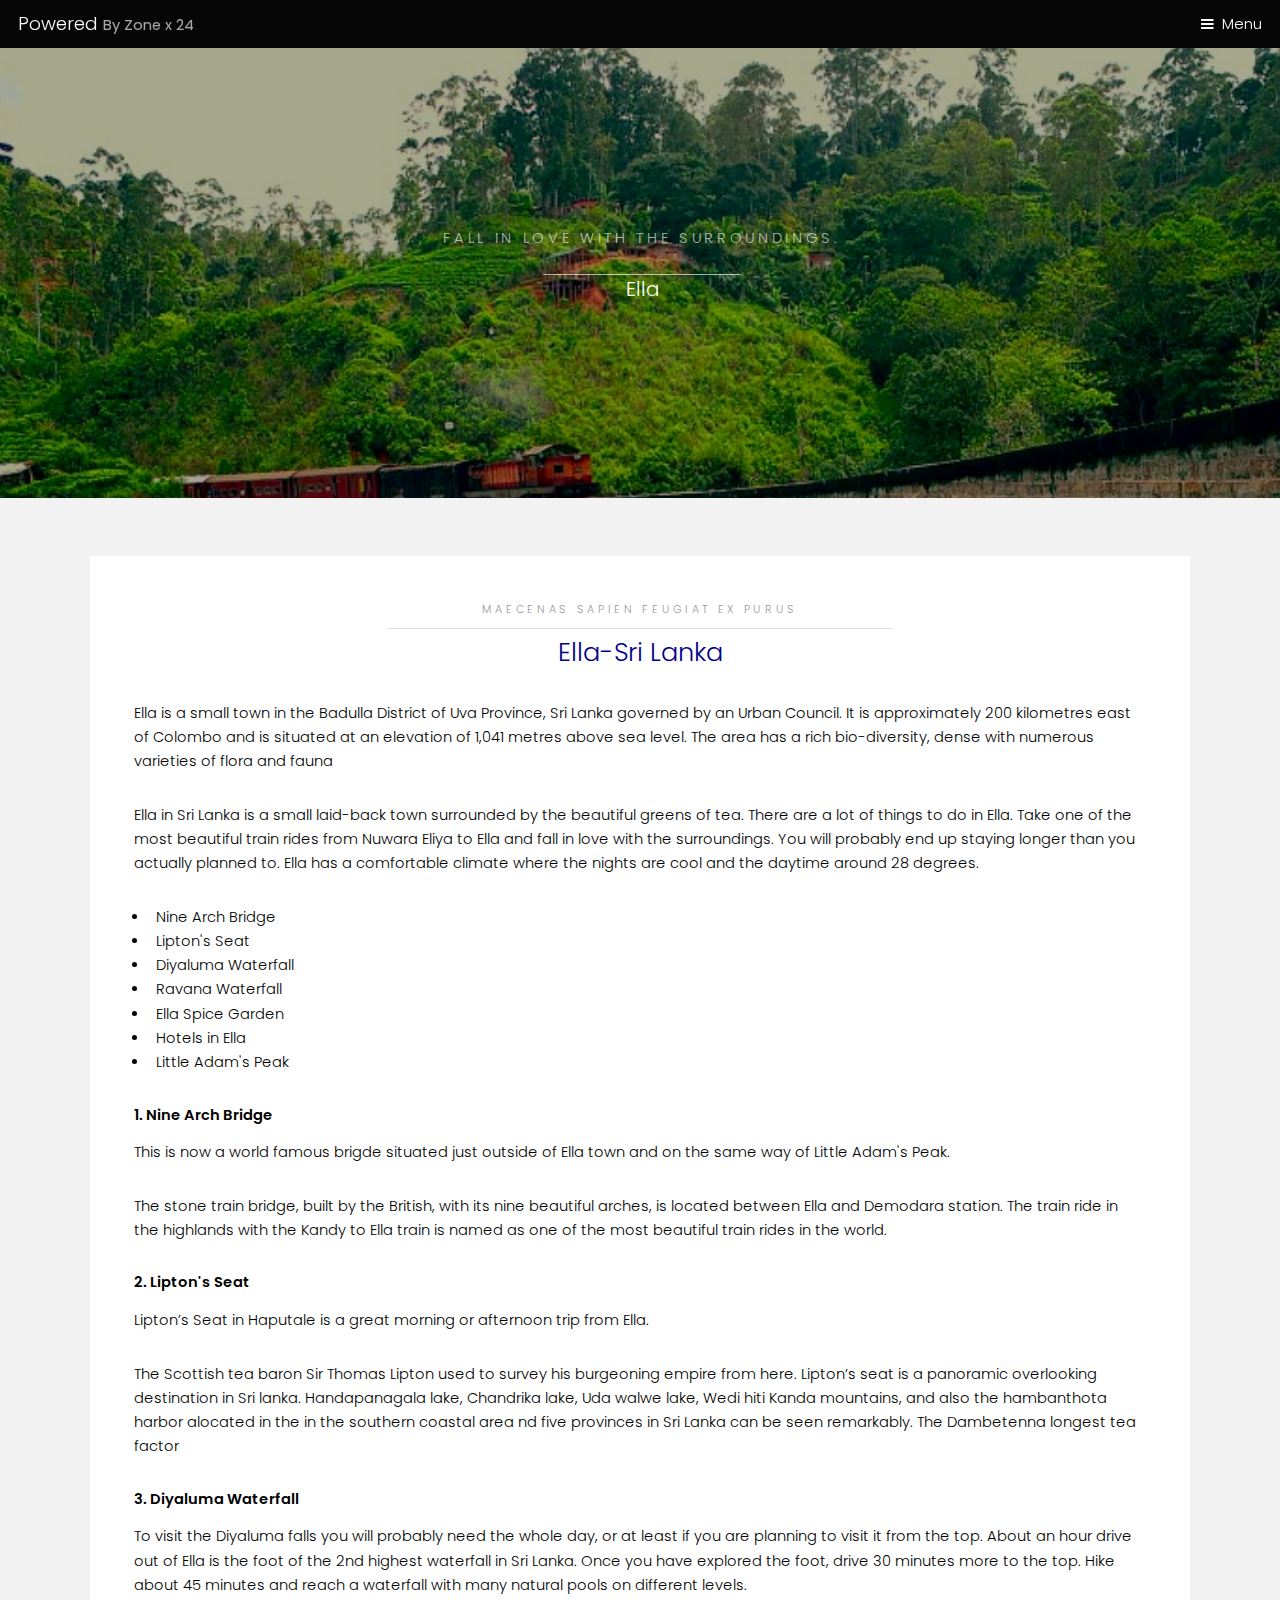
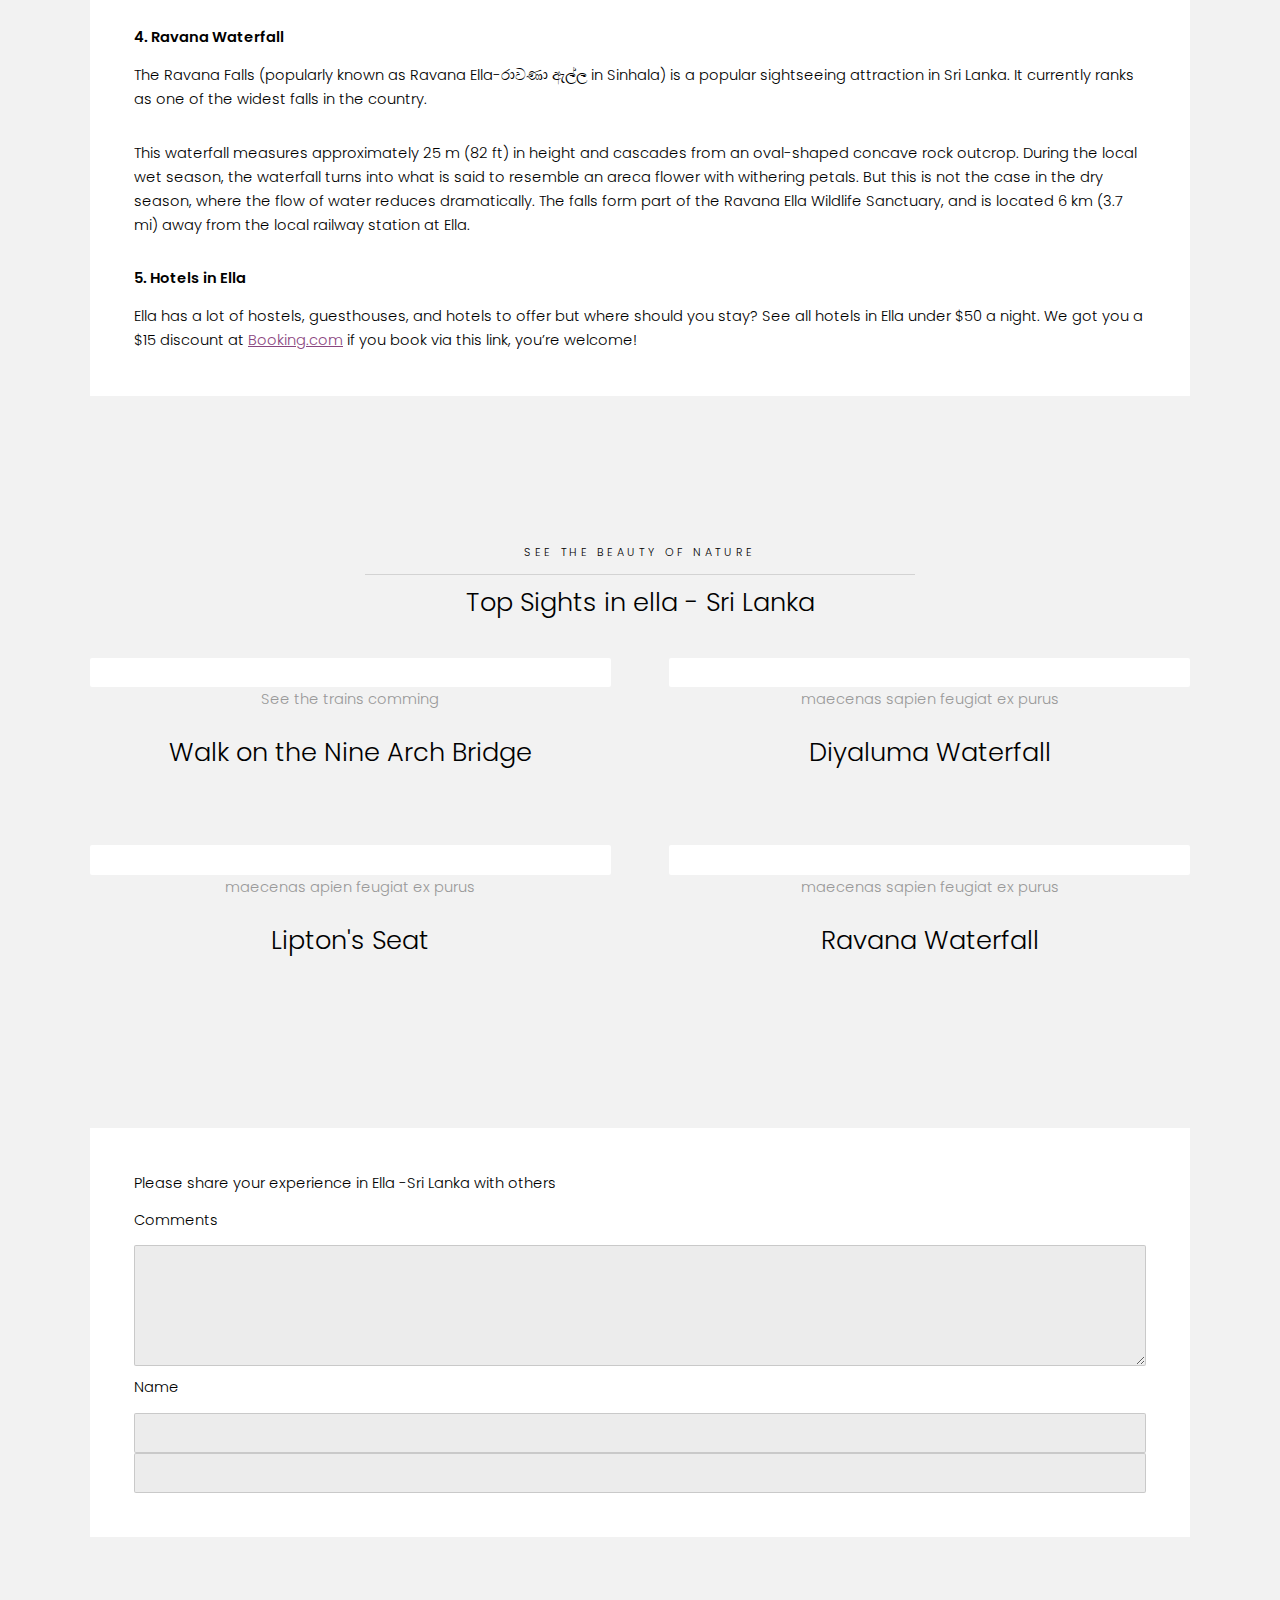
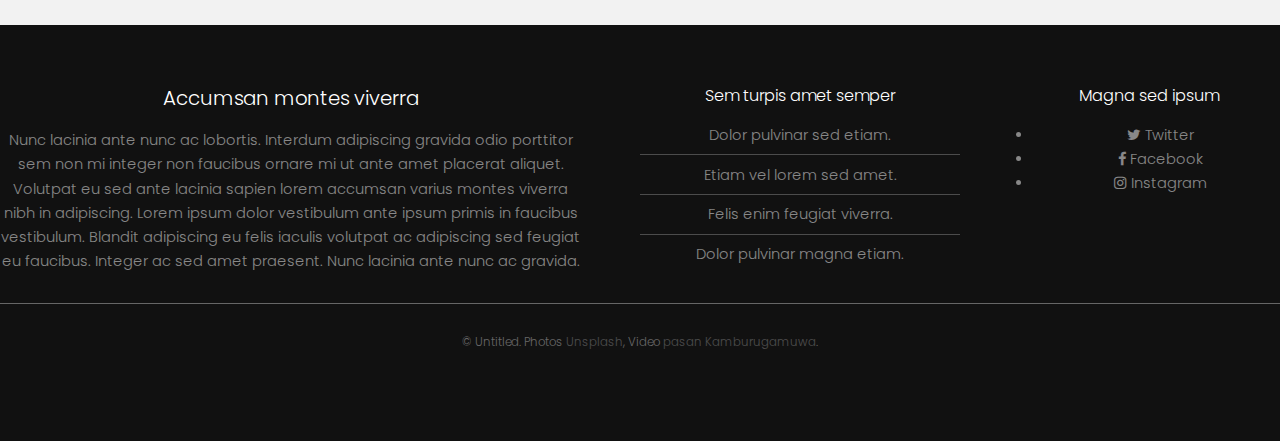
==== ellaSriLanka.html @ c3c1ffb5 "changes done" ====
<!DOCTYPE HTML>

<html>
	<head>
		<title>Travel Sri Lanka</title>
		<meta charset="utf-8" />
		<meta name="viewport" content="width=device-width, initial-scale=1" />
		<link rel="stylesheet" href="assets/css/main.css" />
	</head>
	<body class="subpage">

		<!-- Header -->
			<header id="header">
				<div class="logo"><a href="index.html">Powered <span>By Zone x 24</span></a></div>
				<a href="#menu">Menu</a>
			</header>

		<!-- Nav -->
			<nav id="menu">
				<ul class="links">
					<li><a href="index.html">Home</a></li>
					<li><a href="ellaSriLanka.html">Generic</a></li>
					<li><a href="elements.html">Elements</a></li>
					<li><a href="index.html">Home</a></li>
					<li><a href="ellaSriLanka.html">Generic</a></li>
					<li><a href="elements.html">Elements</a></li>
				</ul>
			</nav>

		<!-- Banner -->
		<section class="banner half">
			<article>
				<img src="images/ella2.jpg"  alt="" />
				<div class="inner">
					<header>
						<p>Fall in love with the surroundings.</p>
						<h3>Ella</h3>
					</header>
				</div>
			</article>

		</section>

		<!-- Two -->
			<section id="two" class="wrapper style2">
				<div class="inner">
					<div class="box">
						<div class="content">
							<header class="align-center">
								<p>maecenas sapien feugiat ex purus</p>
								<h2 style="color:darkblue;">Ella-Sri Lanka</h2>
							</header>
								<p style="color:black;">Ella is a small town in the Badulla District of Uva Province, Sri Lanka governed by an Urban Council. It is approximately 200 kilometres east of Colombo and is situated at an elevation of 1,041 metres above sea level. The area has a rich bio-diversity, dense with numerous varieties of flora and fauna</p>
								<p style="color:black;">Ella in Sri Lanka is a small laid-back town surrounded by the beautiful greens of tea. There are a lot of things to do in Ella. Take one of the most beautiful train rides from Nuwara Eliya to Ella and fall in love with the surroundings. You will probably end up staying longer than you actually planned to. Ella has a comfortable climate where the nights are cool and the daytime around 28 degrees.</p>
								<ul style="color: black" >
									<li>Nine Arch Bridge</li>
									<li>Lipton's Seat</li>
									<li>Diyaluma Waterfall</li>
									<li>Ravana Waterfall</li>
									<li>Ella Spice Garden</li>
									<li>Hotels in Ella</li>
									<li>Little Adam's Peak</li>
								</ul>
							<h1><b>1. Nine Arch Bridge</b></h1>
							<p style="color:black;">This is now a world famous brigde situated just outside of Ella town and on the same way of Little 	Adam's Peak.</p>
							<p style="color:black;">The stone train bridge, built by the British, with its nine beautiful arches, is located between Ella and Demodara station. The train ride in the highlands with the Kandy to Ella train is named as one of the most beautiful train rides in the world.</p>
							<h1><b>2. Lipton's Seat</b></h1>
							<p style="color:black;">Lipton’s Seat in Haputale is a great morning or afternoon trip from Ella. </p>
							<p style="color:black;">The Scottish tea baron Sir Thomas Lipton used to survey his burgeoning empire from here. Lipton’s seat is a panoramic overlooking destination in Sri lanka. Handapanagala lake, Chandrika lake, Uda walwe lake, Wedi hiti Kanda mountains, and also the hambanthota harbor alocated in the in the southern coastal area nd five provinces in Sri Lanka can be seen remarkably. The Dambetenna longest tea factor</p>
							<h1><b>3. Diyaluma Waterfall</b></h1>
							<p style="color:black;">To visit the Diyaluma falls you will probably need the whole day, or at least if you are planning to visit it from the top. About an hour drive out of Ella is the foot of the 2nd highest waterfall in Sri Lanka. Once you have explored the foot, drive 30 minutes more to the top. Hike about 45 minutes and reach a waterfall with many natural pools on different levels.</p>
							<h1><b>4. Ravana Waterfall</b></h1>
							<p style="color:black;">The Ravana Falls (popularly known as Ravana Ella-රාවණා ඇල්ල in Sinhala) is a popular sightseeing attraction in Sri Lanka. It currently ranks as one of the widest falls in the country.</p>
							<p style="color:black;">This waterfall measures approximately 25 m (82 ft) in height and cascades from an oval-shaped concave rock outcrop. During the local wet season, the waterfall turns into what is said to resemble an areca flower with withering petals. But this is not the case in the dry season, where the flow of water reduces dramatically. The falls form part of the Ravana Ella Wildlife Sanctuary, and is located 6 km (3.7 mi) away from the local railway station at Ella.</p>
							<h1><b>5. Hotels in Ella</b></h1>
								<p style="color:black;">Ella has a lot of hostels, guesthouses, and hotels to offer but where should you stay? See all hotels in Ella under $50 a night.
									We got you a $15 discount at <a href ="https://www.booking.com/index.html">Booking.com</a> if you book via this link, you’re welcome!</p>

						</div>

					</div>
				</div>
			</section>




		<!-- Three -->
		<section id="three" class="wrapper style2">
			<div class="inner">
				<header class="align-center">
					<p class="special"style="color:black;">See the beauty of nature</p>
					<h2>Top Sights in ella - Sri Lanka</h2>
				</header>
				<div class="gallery">
					<div>
						<div class="image fit">
							<a href="#"><img src="images/ella5.jpg" alt="" /></a>
						</div>
						<div class="content">
							<header class="align-center">
								<p>See the trains comming</p>
								<h2>Walk on the Nine Arch Bridge</h2>
							</header>
						</div>
					</div>
					<div>
						<div class="image fit">
							<a href="#"><img src="images/ella8.jpg" alt="" /></a>
						</div>
						<div class="content">
							<header class="align-center">
								<p>maecenas sapien feugiat ex purus</p>
								<h2>Diyaluma Waterfall</h2>
							</header>
						</div>
					</div>
					<div>
						<div class="image fit">
							<a href="#"><img src="images/ella7.png" alt="" /></a>

						</div>
						<div class="content">
							<header class="align-center">
								<p>maecenas apien feugiat ex purus</p>
								<h2>Lipton's Seat </h2>
							</header>
						</div>
					</div>
					<div>
						<div class="image fit">
							<a href="#"><img src="images/ella9.jpg" alt="" /></a>
						</div>
						<div class="content">
							<header class="align-center">
								<p>maecenas sapien feugiat ex purus</p>
								<h2>Ravana Waterfall</h2>
							</header>
						</div>
					</div>
				</div>
			</div>
		</section>

		<!-- Two -->
		<section id="four" class="wrapper style2">
			<div class="inner">
				<div class="box">
					<div class="content">
						<h1 style="alignment: center">Please share your experience in Ella -Sri Lanka with others</h1>
						<h1>Comments</h1>
						<textarea rows="4" cols="50"></textarea>
						<h1 style="padding-top: 10px">Name</h1>
						<input type="text" id="text1">
						<input type="text" id="email">
					</div>

				</div>
			</div>
		</section>

		<!-- Footer -->
			<footer id="footer">
				<div class="inner">
					<div class="content">
						<section>
							<h3>Accumsan montes viverra</h3>
							<p>Nunc lacinia ante nunc ac lobortis. Interdum adipiscing gravida odio porttitor sem non mi integer non faucibus ornare mi ut ante amet placerat aliquet. Volutpat eu sed ante lacinia sapien lorem accumsan varius montes viverra nibh in adipiscing. Lorem ipsum dolor vestibulum ante ipsum primis in faucibus vestibulum. Blandit adipiscing eu felis iaculis volutpat ac adipiscing sed feugiat eu faucibus. Integer ac sed amet praesent. Nunc lacinia ante nunc ac gravida.</p>
						</section>
						<section>
							<h4>Sem turpis amet semper</h4>
							<ul class="alt">
								<li><a href="#">Dolor pulvinar sed etiam.</a></li>
								<li><a href="#">Etiam vel lorem sed amet.</a></li>
								<li><a href="#">Felis enim feugiat viverra.</a></li>
								<li><a href="#">Dolor pulvinar magna etiam.</a></li>
							</ul>
						</section>
						<section>
							<h4>Magna sed ipsum</h4>
							<ul class="plain">
								<li><a href="#"><i class="icon fa-twitter">&nbsp;</i>Twitter</a></li>
								<li><a href="#"><i class="icon fa-facebook">&nbsp;</i>Facebook</a></li>
								<li><a href="#"><i class="icon fa-instagram">&nbsp;</i>Instagram</a></li>
							</ul>
						</section>
					</div>
					<div class="copyright">
						&copy; Untitled. Photos <a href="https://unsplash.co">Unsplash</a>, Video <a href="https://coverr.co">pasan Kamburugamuwa</a>.
					</div>
				</div>
			</footer>

		<!-- Scripts -->
			<script src="assets/js/jquery.min.js"></script>
			<script src="assets/js/jquery.scrollex.min.js"></script>
			<script src="assets/js/skel.min.js"></script>
			<script src="assets/js/util.js"></script>
			<script src="assets/js/main.js"></script>

	</body>
</html>
---- assets/css/main.css ----
@charset "UTF-8";
@import url(font-awesome.min.css);
@import url("https://fonts.googleapis.com/css?family=Poppins:300,400,500,600,700");


/* Reset */

	html, body, div, span, applet, object, iframe, h1, h2, h3, h4, h5, h6, p, blockquote, pre, a, abbr, acronym, address, big, cite, code, del, dfn, em, img, ins, kbd, q, s, samp, small, strike, strong, sub, sup, tt, var, b, u, i, center, dl, dt, dd, ol, ul, li, fieldset, form, label, legend, table, caption, tbody, tfoot, thead, tr, th, td, article, aside, canvas, details, embed, figure, figcaption, footer, header, hgroup, menu, nav, output, ruby, section, summary, time, mark, audio, video {
		margin: 0;
		padding: 0;
		border: 0;
		font-size: 100%;
		font: inherit;
		vertical-align: baseline;
	}

	article, aside, details, figcaption, figure, footer, header, hgroup, menu, nav, section {
		display: block;
	}

	body {
		line-height: 1;
	}

	ol, ul {
		list-style: none;
	}

	blockquote, q {
		quotes: none;
	}

	blockquote:before, blockquote:after, q:before, q:after {
		content: '';
		content: none;
	}

	table {
		border-collapse: collapse;
		border-spacing: 0;
	}

	body {
		-webkit-text-size-adjust: none;
	}

/* Box Model */

	*, *:before, *:after {
		-moz-box-sizing: border-box;
		-webkit-box-sizing: border-box;
		box-sizing: border-box;
	}

/* Containers */

	.container {
		margin-left: auto;
		margin-right: auto;
	}

	.container.\31 25\25 {
		width: 100%;
		max-width: 100rem;
		min-width: 80rem;
	}

	.container.\37 5\25 {
		width: 60rem;
	}

	.container.\35 0\25 {
		width: 40rem;
	}

	.container.\32 5\25 {
		width: 20rem;
	}

	.container {
		width: 80rem;
	}

	@media screen and (max-width: 1680px) {

		.container.\31 25\25 {
			width: 100%;
			max-width: 100rem;
			min-width: 80rem;
		}

		.container.\37 5\25 {
			width: 60rem;
		}

		.container.\35 0\25 {
			width: 40rem;
		}

		.container.\32 5\25 {
			width: 20rem;
		}

		.container {
			width: 80rem;
		}

	}

	@media screen and (max-width: 1280px) {

		.container.\31 25\25 {
			width: 100%;
			max-width: 81.25rem;
			min-width: 65rem;
		}

		.container.\37 5\25 {
			width: 48.75rem;
		}

		.container.\35 0\25 {
			width: 32.5rem;
		}

		.container.\32 5\25 {
			width: 16.25rem;
		}

		.container {
			width: 65rem;
		}

	}

	@media screen and (max-width: 980px) {

		.container.\31 25\25 {
			width: 100%;
			max-width: 112.5%;
			min-width: 90%;
		}

		.container.\37 5\25 {
			width: 67.5%;
		}

		.container.\35 0\25 {
			width: 45%;
		}

		.container.\32 5\25 {
			width: 22.5%;
		}

		.container {
			width: 90%;
		}

	}

	@media screen and (max-width: 736px) {

		.container.\31 25\25 {
			width: 100%;
			max-width: 112.5%;
			min-width: 90%;
		}

		.container.\37 5\25 {
			width: 67.5%;
		}

		.container.\35 0\25 {
			width: 45%;
		}

		.container.\32 5\25 {
			width: 22.5%;
		}

		.container {
			width: 90% !important;
		}

	}

	@media screen and (max-width: 480px) {

		.container.\31 25\25 {
			width: 100%;
			max-width: 112.5%;
			min-width: 90%;
		}

		.container.\37 5\25 {
			width: 67.5%;
		}

		.container.\35 0\25 {
			width: 45%;
		}

		.container.\32 5\25 {
			width: 22.5%;
		}

		.container {
			width: 90% !important;
		}

	}

/* Grid */

	.row {
		border-bottom: solid 1px transparent;
		-moz-box-sizing: border-box;
		-webkit-box-sizing: border-box;
		box-sizing: border-box;
	}

	.row > * {
		float: left;
		-moz-box-sizing: border-box;
		-webkit-box-sizing: border-box;
		box-sizing: border-box;
	}

	.row:after, .row:before {
		content: '';
		display: block;
		clear: both;
		height: 0;
	}

	.row.uniform > * > :first-child {
		margin-top: 0;
	}

	.row.uniform > * > :last-child {
		margin-bottom: 0;
	}

	.row.\30 \25 > * {
		padding: 0 0 0 0rem;
	}

	.row.\30 \25 {
		margin: 0 0 -1px 0rem;
	}

	.row.uniform.\30 \25 > * {
		padding: 0rem 0 0 0rem;
	}

	.row.uniform.\30 \25 {
		margin: 0rem 0 -1px 0rem;
	}

	.row > * {
		padding: 0 0 0 2rem;
	}

	.row {
		margin: 0 0 -1px -2rem;
	}

	.row.uniform > * {
		padding: 2rem 0 0 2rem;
	}

	.row.uniform {
		margin: -2rem 0 -1px -2rem;
	}

	.row.\32 00\25 > * {
		padding: 0 0 0 4rem;
	}

	.row.\32 00\25 {
		margin: 0 0 -1px -4rem;
	}

	.row.uniform.\32 00\25 > * {
		padding: 4rem 0 0 4rem;
	}

	.row.uniform.\32 00\25 {
		margin: -4rem 0 -1px -4rem;
	}

	.row.\31 50\25 > * {
		padding: 0 0 0 3rem;
	}

	.row.\31 50\25 {
		margin: 0 0 -1px -3rem;
	}

	.row.uniform.\31 50\25 > * {
		padding: 3rem 0 0 3rem;
	}

	.row.uniform.\31 50\25 {
		margin: -3rem 0 -1px -3rem;
	}

	.row.\35 0\25 > * {
		padding: 0 0 0 1rem;
	}

	.row.\35 0\25 {
		margin: 0 0 -1px -1rem;
	}

	.row.uniform.\35 0\25 > * {
		padding: 1rem 0 0 1rem;
	}

	.row.uniform.\35 0\25 {
		margin: -1rem 0 -1px -1rem;
	}

	.row.\32 5\25 > * {
		padding: 0 0 0 0.5rem;
	}

	.row.\32 5\25 {
		margin: 0 0 -1px -0.5rem;
	}

	.row.uniform.\32 5\25 > * {
		padding: 0.5rem 0 0 0.5rem;
	}

	.row.uniform.\32 5\25 {
		margin: -0.5rem 0 -1px -0.5rem;
	}

	.\31 2u, .\31 2u\24 {
		width: 100%;
		clear: none;
		margin-left: 0;
	}

	.\31 1u, .\31 1u\24 {
		width: 91.6666666667%;
		clear: none;
		margin-left: 0;
	}

	.\31 0u, .\31 0u\24 {
		width: 83.3333333333%;
		clear: none;
		margin-left: 0;
	}

	.\39 u, .\39 u\24 {
		width: 75%;
		clear: none;
		margin-left: 0;
	}

	.\38 u, .\38 u\24 {
		width: 66.6666666667%;
		clear: none;
		margin-left: 0;
	}

	.\37 u, .\37 u\24 {
		width: 58.3333333333%;
		clear: none;
		margin-left: 0;
	}

	.\36 u, .\36 u\24 {
		width: 50%;
		clear: none;
		margin-left: 0;
	}

	.\35 u, .\35 u\24 {
		width: 41.6666666667%;
		clear: none;
		margin-left: 0;
	}

	.\34 u, .\34 u\24 {
		width: 33.3333333333%;
		clear: none;
		margin-left: 0;
	}

	.\33 u, .\33 u\24 {
		width: 25%;
		clear: none;
		margin-left: 0;
	}

	.\32 u, .\32 u\24 {
		width: 16.6666666667%;
		clear: none;
		margin-left: 0;
	}

	.\31 u, .\31 u\24 {
		width: 8.3333333333%;
		clear: none;
		margin-left: 0;
	}

	.\31 2u\24 + *,
	.\31 1u\24 + *,
	.\31 0u\24 + *,
	.\39 u\24 + *,
	.\38 u\24 + *,
	.\37 u\24 + *,
	.\36 u\24 + *,
	.\35 u\24 + *,
	.\34 u\24 + *,
	.\33 u\24 + *,
	.\32 u\24 + *,
	.\31 u\24 + * {
		clear: left;
	}

	.\-11u {
		margin-left: 91.66667%;
	}

	.\-10u {
		margin-left: 83.33333%;
	}

	.\-9u {
		margin-left: 75%;
	}

	.\-8u {
		margin-left: 66.66667%;
	}

	.\-7u {
		margin-left: 58.33333%;
	}

	.\-6u {
		margin-left: 50%;
	}

	.\-5u {
		margin-left: 41.66667%;
	}

	.\-4u {
		margin-left: 33.33333%;
	}

	.\-3u {
		margin-left: 25%;
	}

	.\-2u {
		margin-left: 16.66667%;
	}

	.\-1u {
		margin-left: 8.33333%;
	}

	@media screen and (max-width: 1680px) {

		.row > * {
			padding: 0 0 0 2rem;
		}

		.row {
			margin: 0 0 -1px -2rem;
		}

		.row.uniform > * {
			padding: 2rem 0 0 2rem;
		}

		.row.uniform {
			margin: -2rem 0 -1px -2rem;
		}

		.row.\32 00\25 > * {
			padding: 0 0 0 4rem;
		}

		.row.\32 00\25 {
			margin: 0 0 -1px -4rem;
		}

		.row.uniform.\32 00\25 > * {
			padding: 4rem 0 0 4rem;
		}

		.row.uniform.\32 00\25 {
			margin: -4rem 0 -1px -4rem;
		}

		.row.\31 50\25 > * {
			padding: 0 0 0 3rem;
		}

		.row.\31 50\25 {
			margin: 0 0 -1px -3rem;
		}

		.row.uniform.\31 50\25 > * {
			padding: 3rem 0 0 3rem;
		}

		.row.uniform.\31 50\25 {
			margin: -3rem 0 -1px -3rem;
		}

		.row.\35 0\25 > * {
			padding: 0 0 0 1rem;
		}

		.row.\35 0\25 {
			margin: 0 0 -1px -1rem;
		}

		.row.uniform.\35 0\25 > * {
			padding: 1rem 0 0 1rem;
		}

		.row.uniform.\35 0\25 {
			margin: -1rem 0 -1px -1rem;
		}

		.row.\32 5\25 > * {
			padding: 0 0 0 0.5rem;
		}

		.row.\32 5\25 {
			margin: 0 0 -1px -0.5rem;
		}

		.row.uniform.\32 5\25 > * {
			padding: 0.5rem 0 0 0.5rem;
		}

		.row.uniform.\32 5\25 {
			margin: -0.5rem 0 -1px -0.5rem;
		}

		.\31 2u\28xlarge\29, .\31 2u\24\28xlarge\29 {
			width: 100%;
			clear: none;
			margin-left: 0;
		}

		.\31 1u\28xlarge\29, .\31 1u\24\28xlarge\29 {
			width: 91.6666666667%;
			clear: none;
			margin-left: 0;
		}

		.\31 0u\28xlarge\29, .\31 0u\24\28xlarge\29 {
			width: 83.3333333333%;
			clear: none;
			margin-left: 0;
		}

		.\39 u\28xlarge\29, .\39 u\24\28xlarge\29 {
			width: 75%;
			clear: none;
			margin-left: 0;
		}

		.\38 u\28xlarge\29, .\38 u\24\28xlarge\29 {
			width: 66.6666666667%;
			clear: none;
			margin-left: 0;
		}

		.\37 u\28xlarge\29, .\37 u\24\28xlarge\29 {
			width: 58.3333333333%;
			clear: none;
			margin-left: 0;
		}

		.\36 u\28xlarge\29, .\36 u\24\28xlarge\29 {
			width: 50%;
			clear: none;
			margin-left: 0;
		}

		.\35 u\28xlarge\29, .\35 u\24\28xlarge\29 {
			width: 41.6666666667%;
			clear: none;
			margin-left: 0;
		}

		.\34 u\28xlarge\29, .\34 u\24\28xlarge\29 {
			width: 33.3333333333%;
			clear: none;
			margin-left: 0;
		}

		.\33 u\28xlarge\29, .\33 u\24\28xlarge\29 {
			width: 25%;
			clear: none;
			margin-left: 0;
		}

		.\32 u\28xlarge\29, .\32 u\24\28xlarge\29 {
			width: 16.6666666667%;
			clear: none;
			margin-left: 0;
		}

		.\31 u\28xlarge\29, .\31 u\24\28xlarge\29 {
			width: 8.3333333333%;
			clear: none;
			margin-left: 0;
		}

		.\31 2u\24\28xlarge\29 + *,
		.\31 1u\24\28xlarge\29 + *,
		.\31 0u\24\28xlarge\29 + *,
		.\39 u\24\28xlarge\29 + *,
		.\38 u\24\28xlarge\29 + *,
		.\37 u\24\28xlarge\29 + *,
		.\36 u\24\28xlarge\29 + *,
		.\35 u\24\28xlarge\29 + *,
		.\34 u\24\28xlarge\29 + *,
		.\33 u\24\28xlarge\29 + *,
		.\32 u\24\28xlarge\29 + *,
		.\31 u\24\28xlarge\29 + * {
			clear: left;
		}

		.\-11u\28xlarge\29 {
			margin-left: 91.66667%;
		}

		.\-10u\28xlarge\29 {
			margin-left: 83.33333%;
		}

		.\-9u\28xlarge\29 {
			margin-left: 75%;
		}

		.\-8u\28xlarge\29 {
			margin-left: 66.66667%;
		}

		.\-7u\28xlarge\29 {
			margin-left: 58.33333%;
		}

		.\-6u\28xlarge\29 {
			margin-left: 50%;
		}

		.\-5u\28xlarge\29 {
			margin-left: 41.66667%;
		}

		.\-4u\28xlarge\29 {
			margin-left: 33.33333%;
		}

		.\-3u\28xlarge\29 {
			margin-left: 25%;
		}

		.\-2u\28xlarge\29 {
			margin-left: 16.66667%;
		}

		.\-1u\28xlarge\29 {
			margin-left: 8.33333%;
		}

	}

	@media screen and (max-width: 1280px) {

		.row > * {
			padding: 0 0 0 1.5rem;
		}

		.row {
			margin: 0 0 -1px -1.5rem;
		}

		.row.uniform > * {
			padding: 1.5rem 0 0 1.5rem;
		}

		.row.uniform {
			margin: -1.5rem 0 -1px -1.5rem;
		}

		.row.\32 00\25 > * {
			padding: 0 0 0 3rem;
		}

		.row.\32 00\25 {
			margin: 0 0 -1px -3rem;
		}

		.row.uniform.\32 00\25 > * {
			padding: 3rem 0 0 3rem;
		}

		.row.uniform.\32 00\25 {
			margin: -3rem 0 -1px -3rem;
		}

		.row.\31 50\25 > * {
			padding: 0 0 0 2.25rem;
		}

		.row.\31 50\25 {
			margin: 0 0 -1px -2.25rem;
		}

		.row.uniform.\31 50\25 > * {
			padding: 2.25rem 0 0 2.25rem;
		}

		.row.uniform.\31 50\25 {
			margin: -2.25rem 0 -1px -2.25rem;
		}

		.row.\35 0\25 > * {
			padding: 0 0 0 0.75rem;
		}

		.row.\35 0\25 {
			margin: 0 0 -1px -0.75rem;
		}

		.row.uniform.\35 0\25 > * {
			padding: 0.75rem 0 0 0.75rem;
		}

		.row.uniform.\35 0\25 {
			margin: -0.75rem 0 -1px -0.75rem;
		}

		.row.\32 5\25 > * {
			padding: 0 0 0 0.375rem;
		}

		.row.\32 5\25 {
			margin: 0 0 -1px -0.375rem;
		}

		.row.uniform.\32 5\25 > * {
			padding: 0.375rem 0 0 0.375rem;
		}

		.row.uniform.\32 5\25 {
			margin: -0.375rem 0 -1px -0.375rem;
		}

		.\31 2u\28large\29, .\31 2u\24\28large\29 {
			width: 100%;
			clear: none;
			margin-left: 0;
		}

		.\31 1u\28large\29, .\31 1u\24\28large\29 {
			width: 91.6666666667%;
			clear: none;
			margin-left: 0;
		}

		.\31 0u\28large\29, .\31 0u\24\28large\29 {
			width: 83.3333333333%;
			clear: none;
			margin-left: 0;
		}

		.\39 u\28large\29, .\39 u\24\28large\29 {
			width: 75%;
			clear: none;
			margin-left: 0;
		}

		.\38 u\28large\29, .\38 u\24\28large\29 {
			width: 66.6666666667%;
			clear: none;
			margin-left: 0;
		}

		.\37 u\28large\29, .\37 u\24\28large\29 {
			width: 58.3333333333%;
			clear: none;
			margin-left: 0;
		}

		.\36 u\28large\29, .\36 u\24\28large\29 {
			width: 50%;
			clear: none;
			margin-left: 0;
		}

		.\35 u\28large\29, .\35 u\24\28large\29 {
			width: 41.6666666667%;
			clear: none;
			margin-left: 0;
		}

		.\34 u\28large\29, .\34 u\24\28large\29 {
			width: 33.3333333333%;
			clear: none;
			margin-left: 0;
		}

		.\33 u\28large\29, .\33 u\24\28large\29 {
			width: 25%;
			clear: none;
			margin-left: 0;
		}

		.\32 u\28large\29, .\32 u\24\28large\29 {
			width: 16.6666666667%;
			clear: none;
			margin-left: 0;
		}

		.\31 u\28large\29, .\31 u\24\28large\29 {
			width: 8.3333333333%;
			clear: none;
			margin-left: 0;
		}

		.\31 2u\24\28large\29 + *,
		.\31 1u\24\28large\29 + *,
		.\31 0u\24\28large\29 + *,
		.\39 u\24\28large\29 + *,
		.\38 u\24\28large\29 + *,
		.\37 u\24\28large\29 + *,
		.\36 u\24\28large\29 + *,
		.\35 u\24\28large\29 + *,
		.\34 u\24\28large\29 + *,
		.\33 u\24\28large\29 + *,
		.\32 u\24\28large\29 + *,
		.\31 u\24\28large\29 + * {
			clear: left;
		}

		.\-11u\28large\29 {
			margin-left: 91.66667%;
		}

		.\-10u\28large\29 {
			margin-left: 83.33333%;
		}

		.\-9u\28large\29 {
			margin-left: 75%;
		}

		.\-8u\28large\29 {
			margin-left: 66.66667%;
		}

		.\-7u\28large\29 {
			margin-left: 58.33333%;
		}

		.\-6u\28large\29 {
			margin-left: 50%;
		}

		.\-5u\28large\29 {
			margin-left: 41.66667%;
		}

		.\-4u\28large\29 {
			margin-left: 33.33333%;
		}

		.\-3u\28large\29 {
			margin-left: 25%;
		}

		.\-2u\28large\29 {
			margin-left: 16.66667%;
		}

		.\-1u\28large\29 {
			margin-left: 8.33333%;
		}

	}

	@media screen and (max-width: 980px) {

		.row > * {
			padding: 0 0 0 1.5rem;
		}

		.row {
			margin: 0 0 -1px -1.5rem;
		}

		.row.uniform > * {
			padding: 1.5rem 0 0 1.5rem;
		}

		.row.uniform {
			margin: -1.5rem 0 -1px -1.5rem;
		}

		.row.\32 00\25 > * {
			padding: 0 0 0 3rem;
		}

		.row.\32 00\25 {
			margin: 0 0 -1px -3rem;
		}

		.row.uniform.\32 00\25 > * {
			padding: 3rem 0 0 3rem;
		}

		.row.uniform.\32 00\25 {
			margin: -3rem 0 -1px -3rem;
		}

		.row.\31 50\25 > * {
			padding: 0 0 0 2.25rem;
		}

		.row.\31 50\25 {
			margin: 0 0 -1px -2.25rem;
		}

		.row.uniform.\31 50\25 > * {
			padding: 2.25rem 0 0 2.25rem;
		}

		.row.uniform.\31 50\25 {
			margin: -2.25rem 0 -1px -2.25rem;
		}

		.row.\35 0\25 > * {
			padding: 0 0 0 0.75rem;
		}

		.row.\35 0\25 {
			margin: 0 0 -1px -0.75rem;
		}

		.row.uniform.\35 0\25 > * {
			padding: 0.75rem 0 0 0.75rem;
		}

		.row.uniform.\35 0\25 {
			margin: -0.75rem 0 -1px -0.75rem;
		}

		.row.\32 5\25 > * {
			padding: 0 0 0 0.375rem;
		}

		.row.\32 5\25 {
			margin: 0 0 -1px -0.375rem;
		}

		.row.uniform.\32 5\25 > * {
			padding: 0.375rem 0 0 0.375rem;
		}

		.row.uniform.\32 5\25 {
			margin: -0.375rem 0 -1px -0.375rem;
		}

		.\31 2u\28medium\29, .\31 2u\24\28medium\29 {
			width: 100%;
			clear: none;
			margin-left: 0;
		}

		.\31 1u\28medium\29, .\31 1u\24\28medium\29 {
			width: 91.6666666667%;
			clear: none;
			margin-left: 0;
		}

		.\31 0u\28medium\29, .\31 0u\24\28medium\29 {
			width: 83.3333333333%;
			clear: none;
			margin-left: 0;
		}

		.\39 u\28medium\29, .\39 u\24\28medium\29 {
			width: 75%;
			clear: none;
			margin-left: 0;
		}

		.\38 u\28medium\29, .\38 u\24\28medium\29 {
			width: 66.6666666667%;
			clear: none;
			margin-left: 0;
		}

		.\37 u\28medium\29, .\37 u\24\28medium\29 {
			width: 58.3333333333%;
			clear: none;
			margin-left: 0;
		}

		.\36 u\28medium\29, .\36 u\24\28medium\29 {
			width: 50%;
			clear: none;
			margin-left: 0;
		}

		.\35 u\28medium\29, .\35 u\24\28medium\29 {
			width: 41.6666666667%;
			clear: none;
			margin-left: 0;
		}

		.\34 u\28medium\29, .\34 u\24\28medium\29 {
			width: 33.3333333333%;
			clear: none;
			margin-left: 0;
		}

		.\33 u\28medium\29, .\33 u\24\28medium\29 {
			width: 25%;
			clear: none;
			margin-left: 0;
		}

		.\32 u\28medium\29, .\32 u\24\28medium\29 {
			width: 16.6666666667%;
			clear: none;
			margin-left: 0;
		}

		.\31 u\28medium\29, .\31 u\24\28medium\29 {
			width: 8.3333333333%;
			clear: none;
			margin-left: 0;
		}

		.\31 2u\24\28medium\29 + *,
		.\31 1u\24\28medium\29 + *,
		.\31 0u\24\28medium\29 + *,
		.\39 u\24\28medium\29 + *,
		.\38 u\24\28medium\29 + *,
		.\37 u\24\28medium\29 + *,
		.\36 u\24\28medium\29 + *,
		.\35 u\24\28medium\29 + *,
		.\34 u\24\28medium\29 + *,
		.\33 u\24\28medium\29 + *,
		.\32 u\24\28medium\29 + *,
		.\31 u\24\28medium\29 + * {
			clear: left;
		}

		.\-11u\28medium\29 {
			margin-left: 91.66667%;
		}

		.\-10u\28medium\29 {
			margin-left: 83.33333%;
		}

		.\-9u\28medium\29 {
			margin-left: 75%;
		}

		.\-8u\28medium\29 {
			margin-left: 66.66667%;
		}

		.\-7u\28medium\29 {
			margin-left: 58.33333%;
		}

		.\-6u\28medium\29 {
			margin-left: 50%;
		}

		.\-5u\28medium\29 {
			margin-left: 41.66667%;
		}

		.\-4u\28medium\29 {
			margin-left: 33.33333%;
		}

		.\-3u\28medium\29 {
			margin-left: 25%;
		}

		.\-2u\28medium\29 {
			margin-left: 16.66667%;
		}

		.\-1u\28medium\29 {
			margin-left: 8.33333%;
		}

	}

	@media screen and (max-width: 736px) {

		.row > * {
			padding: 0 0 0 1.25rem;
		}

		.row {
			margin: 0 0 -1px -1.25rem;
		}

		.row.uniform > * {
			padding: 1.25rem 0 0 1.25rem;
		}

		.row.uniform {
			margin: -1.25rem 0 -1px -1.25rem;
		}

		.row.\32 00\25 > * {
			padding: 0 0 0 2.5rem;
		}

		.row.\32 00\25 {
			margin: 0 0 -1px -2.5rem;
		}

		.row.uniform.\32 00\25 > * {
			padding: 2.5rem 0 0 2.5rem;
		}

		.row.uniform.\32 00\25 {
			margin: -2.5rem 0 -1px -2.5rem;
		}

		.row.\31 50\25 > * {
			padding: 0 0 0 1.875rem;
		}

		.row.\31 50\25 {
			margin: 0 0 -1px -1.875rem;
		}

		.row.uniform.\31 50\25 > * {
			padding: 1.875rem 0 0 1.875rem;
		}

		.row.uniform.\31 50\25 {
			margin: -1.875rem 0 -1px -1.875rem;
		}

		.row.\35 0\25 > * {
			padding: 0 0 0 0.625rem;
		}

		.row.\35 0\25 {
			margin: 0 0 -1px -0.625rem;
		}

		.row.uniform.\35 0\25 > * {
			padding: 0.625rem 0 0 0.625rem;
		}

		.row.uniform.\35 0\25 {
			margin: -0.625rem 0 -1px -0.625rem;
		}

		.row.\32 5\25 > * {
			padding: 0 0 0 0.3125rem;
		}

		.row.\32 5\25 {
			margin: 0 0 -1px -0.3125rem;
		}

		.row.uniform.\32 5\25 > * {
			padding: 0.3125rem 0 0 0.3125rem;
		}

		.row.uniform.\32 5\25 {
			margin: -0.3125rem 0 -1px -0.3125rem;
		}

		.\31 2u\28small\29, .\31 2u\24\28small\29 {
			width: 100%;
			clear: none;
			margin-left: 0;
		}

		.\31 1u\28small\29, .\31 1u\24\28small\29 {
			width: 91.6666666667%;
			clear: none;
			margin-left: 0;
		}

		.\31 0u\28small\29, .\31 0u\24\28small\29 {
			width: 83.3333333333%;
			clear: none;
			margin-left: 0;
		}

		.\39 u\28small\29, .\39 u\24\28small\29 {
			width: 75%;
			clear: none;
			margin-left: 0;
		}

		.\38 u\28small\29, .\38 u\24\28small\29 {
			width: 66.6666666667%;
			clear: none;
			margin-left: 0;
		}

		.\37 u\28small\29, .\37 u\24\28small\29 {
			width: 58.3333333333%;
			clear: none;
			margin-left: 0;
		}

		.\36 u\28small\29, .\36 u\24\28small\29 {
			width: 50%;
			clear: none;
			margin-left: 0;
		}

		.\35 u\28small\29, .\35 u\24\28small\29 {
			width: 41.6666666667%;
			clear: none;
			margin-left: 0;
		}

		.\34 u\28small\29, .\34 u\24\28small\29 {
			width: 33.3333333333%;
			clear: none;
			margin-left: 0;
		}

		.\33 u\28small\29, .\33 u\24\28small\29 {
			width: 25%;
			clear: none;
			margin-left: 0;
		}

		.\32 u\28small\29, .\32 u\24\28small\29 {
			width: 16.6666666667%;
			clear: none;
			margin-left: 0;
		}

		.\31 u\28small\29, .\31 u\24\28small\29 {
			width: 8.3333333333%;
			clear: none;
			margin-left: 0;
		}

		.\31 2u\24\28small\29 + *,
		.\31 1u\24\28small\29 + *,
		.\31 0u\24\28small\29 + *,
		.\39 u\24\28small\29 + *,
		.\38 u\24\28small\29 + *,
		.\37 u\24\28small\29 + *,
		.\36 u\24\28small\29 + *,
		.\35 u\24\28small\29 + *,
		.\34 u\24\28small\29 + *,
		.\33 u\24\28small\29 + *,
		.\32 u\24\28small\29 + *,
		.\31 u\24\28small\29 + * {
			clear: left;
		}

		.\-11u\28small\29 {
			margin-left: 91.66667%;
		}

		.\-10u\28small\29 {
			margin-left: 83.33333%;
		}

		.\-9u\28small\29 {
			margin-left: 75%;
		}

		.\-8u\28small\29 {
			margin-left: 66.66667%;
		}

		.\-7u\28small\29 {
			margin-left: 58.33333%;
		}

		.\-6u\28small\29 {
			margin-left: 50%;
		}

		.\-5u\28small\29 {
			margin-left: 41.66667%;
		}

		.\-4u\28small\29 {
			margin-left: 33.33333%;
		}

		.\-3u\28small\29 {
			margin-left: 25%;
		}

		.\-2u\28small\29 {
			margin-left: 16.66667%;
		}

		.\-1u\28small\29 {
			margin-left: 8.33333%;
		}

	}

	@media screen and (max-width: 480px) {

		.row > * {
			padding: 0 0 0 1.25rem;
		}

		.row {
			margin: 0 0 -1px -1.25rem;
		}

		.row.uniform > * {
			padding: 1.25rem 0 0 1.25rem;
		}

		.row.uniform {
			margin: -1.25rem 0 -1px -1.25rem;
		}

		.row.\32 00\25 > * {
			padding: 0 0 0 2.5rem;
		}

		.row.\32 00\25 {
			margin: 0 0 -1px -2.5rem;
		}

		.row.uniform.\32 00\25 > * {
			padding: 2.5rem 0 0 2.5rem;
		}

		.row.uniform.\32 00\25 {
			margin: -2.5rem 0 -1px -2.5rem;
		}

		.row.\31 50\25 > * {
			padding: 0 0 0 1.875rem;
		}

		.row.\31 50\25 {
			margin: 0 0 -1px -1.875rem;
		}

		.row.uniform.\31 50\25 > * {
			padding: 1.875rem 0 0 1.875rem;
		}

		.row.uniform.\31 50\25 {
			margin: -1.875rem 0 -1px -1.875rem;
		}

		.row.\35 0\25 > * {
			padding: 0 0 0 0.625rem;
		}

		.row.\35 0\25 {
			margin: 0 0 -1px -0.625rem;
		}

		.row.uniform.\35 0\25 > * {
			padding: 0.625rem 0 0 0.625rem;
		}

		.row.uniform.\35 0\25 {
			margin: -0.625rem 0 -1px -0.625rem;
		}

		.row.\32 5\25 > * {
			padding: 0 0 0 0.3125rem;
		}

		.row.\32 5\25 {
			margin: 0 0 -1px -0.3125rem;
		}

		.row.uniform.\32 5\25 > * {
			padding: 0.3125rem 0 0 0.3125rem;
		}

		.row.uniform.\32 5\25 {
			margin: -0.3125rem 0 -1px -0.3125rem;
		}

		.\31 2u\28xsmall\29, .\31 2u\24\28xsmall\29 {
			width: 100%;
			clear: none;
			margin-left: 0;
		}

		.\31 1u\28xsmall\29, .\31 1u\24\28xsmall\29 {
			width: 91.6666666667%;
			clear: none;
			margin-left: 0;
		}

		.\31 0u\28xsmall\29, .\31 0u\24\28xsmall\29 {
			width: 83.3333333333%;
			clear: none;
			margin-left: 0;
		}

		.\39 u\28xsmall\29, .\39 u\24\28xsmall\29 {
			width: 75%;
			clear: none;
			margin-left: 0;
		}

		.\38 u\28xsmall\29, .\38 u\24\28xsmall\29 {
			width: 66.6666666667%;
			clear: none;
			margin-left: 0;
		}

		.\37 u\28xsmall\29, .\37 u\24\28xsmall\29 {
			width: 58.3333333333%;
			clear: none;
			margin-left: 0;
		}

		.\36 u\28xsmall\29, .\36 u\24\28xsmall\29 {
			width: 50%;
			clear: none;
			margin-left: 0;
		}

		.\35 u\28xsmall\29, .\35 u\24\28xsmall\29 {
			width: 41.6666666667%;
			clear: none;
			margin-left: 0;
		}

		.\34 u\28xsmall\29, .\34 u\24\28xsmall\29 {
			width: 33.3333333333%;
			clear: none;
			margin-left: 0;
		}

		.\33 u\28xsmall\29, .\33 u\24\28xsmall\29 {
			width: 25%;
			clear: none;
			margin-left: 0;
		}

		.\32 u\28xsmall\29, .\32 u\24\28xsmall\29 {
			width: 16.6666666667%;
			clear: none;
			margin-left: 0;
		}

		.\31 u\28xsmall\29, .\31 u\24\28xsmall\29 {
			width: 8.3333333333%;
			clear: none;
			margin-left: 0;
		}

		.\31 2u\24\28xsmall\29 + *,
		.\31 1u\24\28xsmall\29 + *,
		.\31 0u\24\28xsmall\29 + *,
		.\39 u\24\28xsmall\29 + *,
		.\38 u\24\28xsmall\29 + *,
		.\37 u\24\28xsmall\29 + *,
		.\36 u\24\28xsmall\29 + *,
		.\35 u\24\28xsmall\29 + *,
		.\34 u\24\28xsmall\29 + *,
		.\33 u\24\28xsmall\29 + *,
		.\32 u\24\28xsmall\29 + *,
		.\31 u\24\28xsmall\29 + * {
			clear: left;
		}

		.\-11u\28xsmall\29 {
			margin-left: 91.66667%;
		}

		.\-10u\28xsmall\29 {
			margin-left: 83.33333%;
		}

		.\-9u\28xsmall\29 {
			margin-left: 75%;
		}

		.\-8u\28xsmall\29 {
			margin-left: 66.66667%;
		}

		.\-7u\28xsmall\29 {
			margin-left: 58.33333%;
		}

		.\-6u\28xsmall\29 {
			margin-left: 50%;
		}

		.\-5u\28xsmall\29 {
			margin-left: 41.66667%;
		}

		.\-4u\28xsmall\29 {
			margin-left: 33.33333%;
		}

		.\-3u\28xsmall\29 {
			margin-left: 25%;
		}

		.\-2u\28xsmall\29 {
			margin-left: 16.66667%;
		}

		.\-1u\28xsmall\29 {
			margin-left: 8.33333%;
		}

	}

/* Basic */

	@-ms-viewport {
		width: device-width;
	}

	body {
		-ms-overflow-style: scrollbar;
	}

	@media screen and (max-width: 480px) {

		html, body {
			min-width: 320px;
		}

	}

	body {
		background: #fff;
	}

		body.is-loading *, body.is-loading *:before, body.is-loading *:after {
			-moz-animation: none !important;
			-webkit-animation: none !important;
			-ms-animation: none !important;
			animation: none !important;
			-moz-transition: none !important;
			-webkit-transition: none !important;
			-ms-transition: none !important;
			transition: none !important;
		}

/* Type */

	html {
		font-size: 13pt;
	}

		@media screen and (max-width: 1680px) {

			html {
				font-size: 11pt;
			}

		}

		@media screen and (max-width: 1280px) {

			html {
				font-size: 11pt;
			}

		}

		@media screen and (max-width: 980px) {

			html {
				font-size: 12pt;
			}

		}

		@media screen and (max-width: 736px) {

			html {
				font-size: 12pt;
			}

		}

		@media screen and (max-width: 480px) {

			html {
				font-size: 12pt;
			}

		}

	body {
		background-color: #fff;
		color: #444;
	}

	body, input, select, textarea {
		font-family: "Poppins", sans-serif;
		font-weight: 300;
		font-size: 1rem;
		line-height: 1.65;
	}

	a {
		text-decoration: underline;
	}

		a:hover {
			text-decoration: none;
		}

	strong, b {
		font-weight: 600;
	}

	em, i {
		font-style: italic;
	}

	p {
		margin: 0 0 2rem 0;
	}

		p.special {
			text-transform: uppercase;
			font-size: .75rem;
			font-weight: 300;
			margin: 0 0 .5rem 0;
			padding: 0 0 1rem 0;
			letter-spacing: .25rem;
		}

			p.special:after {
				content: '';
				position: absolute;
				margin: auto;
				right: 0;
				bottom: 0;
				left: 0;
				width: 50%;
				height: 1px;
				background-color: rgba(0, 0, 0, 0.125);
			}

	h1, h2, h3, h4, h5, h6 {
		font-weight: 300;
		line-height: 1.5;
		margin: 0 0 1rem 0;
	}

		h1 a, h2 a, h3 a, h4 a, h5 a, h6 a {
			color: inherit;
			text-decoration: none;
		}

	h2 {
		font-size: 1.75rem;
	}

	h3 {
		font-size: 1.35rem;
	}

	h4 {
		font-size: 1.1rem;
	}

	h5 {
		font-size: 0.9rem;
	}

	h6 {
		font-size: 0.7rem;
	}

	sub {
		font-size: 0.8rem;
		position: relative;
		top: 0.5rem;
	}

	sup {
		font-size: 0.8rem;
		position: relative;
		top: -0.5rem;
	}

	blockquote {
		border-left: solid 4px;
		font-style: italic;
		margin: 0 0 2rem 0;
		padding: 0.5rem 0 0.5rem 2rem;
	}

	code {
		border-radius: 2px;
		border: solid 1px;
		font-family: "Courier New", monospace;
		font-size: 0.9rem;
		margin: 0 0.25rem;
		padding: 0.25rem 0.65rem;
	}

	pre {
		-webkit-overflow-scrolling: touch;
		font-family: "Courier New", monospace;
		font-size: 0.9rem;
		margin: 0 0 2rem 0;
	}

		pre code {
			display: block;
			line-height: 1.75;
			padding: 1rem 1.5rem;
			overflow-x: auto;
		}

	hr {
		border: 0;
		border-bottom: solid 1px;
		margin: 2rem 0;
	}

		hr.major {
			margin: 3rem 0;
		}

	.align-left {
		text-align: left;
	}

	.align-center {
		text-align: center;
	}

	.align-right {
		text-align: right;
	}

	input, select, textarea {
		color: #555;
	}

	a {
		color: #8a4680;
	}

	strong, b {
		color: #555;
	}

	h1, h2, h3, h4, h5, h6 {
		color: #555;
	}

	blockquote {
		border-left-color: rgba(144, 144, 144, 0.25);
	}

	code {
		background: rgba(144, 144, 144, 0.075);
		border-color: rgba(144, 144, 144, 0.25);
	}

	hr {
		border-bottom-color: rgba(144, 144, 144, 0.25);
	}

/* Box */

	.box {
		margin-bottom: 2rem;
		background: #FFF;
	}

		.box .image.fit {
			margin: 0;
			border-radius: 0;
		}

			.box .image.fit img {
				border-radius: 0;
			}

		.box header h2 {
			margin-bottom: 2rem;
		}

		.box header p {
			text-transform: uppercase;
			font-size: .75rem;
			font-weight: 300;
			margin: 0 0 .25rem 0;
			padding: 0 0 .75rem 0;
			letter-spacing: .25rem;
		}

			.box header p:after {
				content: '';
				position: absolute;
				margin: auto;
				right: 0;
				bottom: 0;
				left: 0;
				width: 50%;
				height: 1px;
				background-color: rgba(0, 0, 0, 0.125);
			}

		.box .content {
			padding: 3rem;
		}

		.box > :last-child,
		.box > :last-child > :last-child,
		.box > :last-child > :last-child > :last-child {
			margin-bottom: 0;
		}

		.box.alt {
			border: 0;
			border-radius: 0;
			padding: 0;
		}

		@media screen and (max-width: 736px) {

			.box .content {
				padding: 2rem;
			}

		}

	.box {
		border-color: rgba(144, 144, 144, 0.25);
	}





/* Button */

	input[type="submit"],
	input[type="reset"],
	input[type="button"],
	button,
	.button {
		-moz-appearance: none;
		-webkit-appearance: none;
		-ms-appearance: none;
		appearance: none;
		-moz-transition: background-color 0.2s ease-in-out, color 0.2s ease-in-out;
		-webkit-transition: background-color 0.2s ease-in-out, color 0.2s ease-in-out;
		-ms-transition: background-color 0.2s ease-in-out, color 0.2s ease-in-out;
		transition: background-color 0.2s ease-in-out, color 0.2s ease-in-out;
		border-radius: 2px;
		border: 0;
		cursor: pointer;
		display: inline-block;
		font-weight: 300;
		height: 2.85rem;
		line-height: 2.95rem;
		padding: 0 1.5rem;
		text-align: center;
		text-decoration: none;
		text-transform: uppercase;
		white-space: nowrap;
	}

		input[type="submit"].icon,
		input[type="reset"].icon,
		input[type="button"].icon,
		button.icon,
		.button.icon {
			padding-left: 1.35rem;
		}

			input[type="submit"].icon:before,
			input[type="reset"].icon:before,
			input[type="button"].icon:before,
			button.icon:before,
			.button.icon:before {
				margin-right: 0.5rem;
			}

		input[type="submit"].fit,
		input[type="reset"].fit,
		input[type="button"].fit,
		button.fit,
		.button.fit {
			display: block;
			margin: 0 0 1rem 0;
			width: 100%;
		}

		input[type="submit"].small,
		input[type="reset"].small,
		input[type="button"].small,
		button.small,
		.button.small {
			font-size: 0.8rem;
		}

		input[type="submit"].big,
		input[type="reset"].big,
		input[type="button"].big,
		button.big,
		.button.big {
			font-size: 1.35rem;
		}

		input[type="submit"].disabled, input[type="submit"]:disabled,
		input[type="reset"].disabled,
		input[type="reset"]:disabled,
		input[type="button"].disabled,
		input[type="button"]:disabled,
		button.disabled,
		button:disabled,
		.button.disabled,
		.button:disabled {
			-moz-pointer-events: none;
			-webkit-pointer-events: none;
			-ms-pointer-events: none;
			pointer-events: none;
			opacity: 0.25;
		}

		@media screen and (max-width: 480px) {

			input[type="submit"],
			input[type="reset"],
			input[type="button"],
			button,
			.button {
				padding: 0;
				width: 100%;
			}

		}

	input[type="submit"],
	input[type="reset"],
	input[type="button"],
	button,
	.button {
		background-color: #f2f2f2;
		color: #000 !important;
	}

		input[type="submit"]:hover,
		input[type="reset"]:hover,
		input[type="button"]:hover,
		button:hover,
		.button:hover {
			background-color: white;
		}

		input[type="submit"]:active,
		input[type="reset"]:active,
		input[type="button"]:active,
		button:active,
		.button:active {
			background-color: #e5e5e5;
		}

		input[type="submit"].alt,
		input[type="reset"].alt,
		input[type="button"].alt,
		button.alt,
		.button.alt {
			background-color: transparent;
			box-shadow: inset 0 0 0 2px rgba(144, 144, 144, 0.25);
			color: #555 !important;
		}

			input[type="submit"].alt:hover,
			input[type="reset"].alt:hover,
			input[type="button"].alt:hover,
			button.alt:hover,
			.button.alt:hover {
				background-color: rgba(144, 144, 144, 0.075);
			}

			input[type="submit"].alt:active,
			input[type="reset"].alt:active,
			input[type="button"].alt:active,
			button.alt:active,
			.button.alt:active {
				background-color: rgba(144, 144, 144, 0.2);
			}

			input[type="submit"].alt.icon:before,
			input[type="reset"].alt.icon:before,
			input[type="button"].alt.icon:before,
			button.alt.icon:before,
			.button.alt.icon:before {
				color: #bbb;
			}

		input[type="submit"].special,
		input[type="reset"].special,
		input[type="button"].special,
		button.special,
		.button.special {
			background-color: #8a4680;
			color: #ffffff !important;
		}

			input[type="submit"].special:hover,
			input[type="reset"].special:hover,
			input[type="button"].special:hover,
			button.special:hover,
			.button.special:hover {
				background-color: #9b4f90;
			}

			input[type="submit"].special:active,
			input[type="reset"].special:active,
			input[type="button"].special:active,
			button.special:active,
			.button.special:active {
				background-color: #793d70;
			}

/* Form */

	form {
		margin: 0 0 2rem 0;
	}

	label {
		display: block;
		font-size: 0.9rem;
		font-weight: 700;
		margin: 0 0 1rem 0;
	}

	input[type="text"],
	input[type="password"],
	input[type="email"],
	select,
	textarea {
		-moz-appearance: none;
		-webkit-appearance: none;
		-ms-appearance: none;
		appearance: none;
		border-radius: 2px;
		border: none;
		border: solid 1px;
		color: inherit;
		display: block;
		outline: 0;
		padding: 0 1rem;
		text-decoration: none;
		width: 100%;
	}

		input[type="text"]:invalid,
		input[type="password"]:invalid,
		input[type="email"]:invalid,
		select:invalid,
		textarea:invalid {
			box-shadow: none;
		}

	.select-wrapper {
		text-decoration: none;
		display: block;
		position: relative;
	}

		.select-wrapper:before {
			-moz-osx-font-smoothing: grayscale;
			-webkit-font-smoothing: antialiased;
			font-family: FontAwesome;
			font-style: normal;
			font-weight: normal;
			text-transform: none !important;
		}

		.select-wrapper:before {
			content: '\f078';
			display: block;
			height: 2.75rem;
			line-height: 2.75rem;
			pointer-events: none;
			position: absolute;
			right: 0;
			text-align: center;
			top: 0;
			width: 2.75rem;
		}

		.select-wrapper select::-ms-expand {
			display: none;
		}

	input[type="text"],
	input[type="password"],
	input[type="email"],
	select {
		height: 2.75rem;
	}

	textarea {
		padding: 0.75rem 1rem;
	}

	input[type="checkbox"],
	input[type="radio"] {
		-moz-appearance: none;
		-webkit-appearance: none;
		-ms-appearance: none;
		appearance: none;
		display: block;
		float: left;
		margin-right: -2rem;
		opacity: 0;
		width: 1rem;
		z-index: -1;
	}

		input[type="checkbox"] + label,
		input[type="radio"] + label {
			text-decoration: none;
			cursor: pointer;
			display: inline-block;
			font-size: 1rem;
			font-weight: 400;
			padding-left: 2.4rem;
			padding-right: 0.75rem;
			position: relative;
		}

			input[type="checkbox"] + label:before,
			input[type="radio"] + label:before {
				-moz-osx-font-smoothing: grayscale;
				-webkit-font-smoothing: antialiased;
				font-family: FontAwesome;
				font-style: normal;
				font-weight: normal;
				text-transform: none !important;
			}

			input[type="checkbox"] + label:before,
			input[type="radio"] + label:before {
				border-radius: 2px;
				border: solid 1px;
				content: '';
				display: inline-block;
				height: 1.65rem;
				left: 0;
				line-height: 1.58125rem;
				position: absolute;
				text-align: center;
				top: 0;
				width: 1.65rem;
			}

		input[type="checkbox"]:checked + label:before,
		input[type="radio"]:checked + label:before {
			content: '\f00c';
		}

	input[type="checkbox"] + label:before {
		border-radius: 2px;
	}

	input[type="radio"] + label:before {
		border-radius: 100%;
	}

	::-webkit-input-placeholder {
		opacity: 1.0;
	}

	:-moz-placeholder {
		opacity: 1.0;
	}

	::-moz-placeholder {
		opacity: 1.0;
	}

	:-ms-input-placeholder {
		opacity: 1.0;
	}

	.formerize-placeholder {
		opacity: 1.0;
	}

	label {
		color: #555;
	}

	input[type="text"],
	input[type="password"],
	input[type="email"],
	select,
	textarea {
		background: rgba(144, 144, 144, 0.075);
		border-color: rgba(144, 144, 144, 0.25);
	}

		input[type="text"]:focus,
		input[type="password"]:focus,
		input[type="email"]:focus,
		select:focus,
		textarea:focus {
			border-color: #8a4680;
			box-shadow: 0 0 0 1px #8a4680;
		}

	.select-wrapper:before {
		color: rgba(144, 144, 144, 0.25);
	}

	input[type="checkbox"] + label,
	input[type="radio"] + label {
		color: #444;
	}

		input[type="checkbox"] + label:before,
		input[type="radio"] + label:before {
			background: rgba(144, 144, 144, 0.075);
			border-color: rgba(144, 144, 144, 0.25);
		}

	input[type="checkbox"]:checked + label:before,
	input[type="radio"]:checked + label:before {
		background-color: #8a4680;
		border-color: #8a4680;
		color: #ffffff;
	}

	input[type="checkbox"]:focus + label:before,
	input[type="radio"]:focus + label:before {
		border-color: #8a4680;
		box-shadow: 0 0 0 1px #8a4680;
	}

	::-webkit-input-placeholder {
		color: #bbb !important;
	}

	:-moz-placeholder {
		color: #bbb !important;
	}

	::-moz-placeholder {
		color: #bbb !important;
	}

	:-ms-input-placeholder {
		color: #bbb !important;
	}

	.formerize-placeholder {
		color: #bbb !important;
	}

/* Icon */

	.icon {
		text-decoration: none;
		border-bottom: none;
		position: relative;
	}

		.icon:before {
			-moz-osx-font-smoothing: grayscale;
			-webkit-font-smoothing: antialiased;
			font-family: FontAwesome;
			font-style: normal;
			font-weight: normal;
			text-transform: none !important;
		}

		.icon > .label {
			display: none;
		}

/* Image */

	.image {
		border-radius: 2px;
		border: 0;
		display: inline-block;
		position: relative;
	}

		.image img {
			border-radius: 2px;
			display: block;
		}

		.image.left, .image.right {
			max-width: 40%;
		}

			.image.left img, .image.right img {
				width: 100%;
			}

		.image.left {
			float: left;
			margin: 0 1.5rem 1rem 0;
			top: 0.25rem;
		}

		.image.right {
			float: right;
			margin: 0 0 1rem 1.5rem;
			top: 0.25rem;
		}

		.image.fit {
			display: block;
			margin: 0 0 2rem 0;
			width: 100%;
		}

			.image.fit img {
				width: 100%;
			}

		.image.main {
			display: block;
			margin: 0 0 3rem 0;
			width: 100%;
		}

			.image.main img {
				width: 100%;
			}

/* List */

	ol {
		list-style: decimal;
		margin: 0 0 2rem 0;
		padding-left: 1.25rem;
	}

		ol li {
			padding-left: 0.25rem;
		}

	ul {
		list-style: disc;
		margin: 0 0 2rem 0;
		padding-left: 1rem;
	}

		ul li {
			padding-left: 0.5rem;
		}

		ul.alt {
			list-style: none;
			padding-left: 0;
		}

			ul.alt li {
				border-top: solid 1px;
				padding: 0.5rem 0;
			}

				ul.alt li:first-child {
					border-top: 0;
					padding-top: 0;
				}

		ul.icons {
			cursor: default;
			list-style: none;
			padding-left: 0;
		}

			ul.icons li {
				display: inline-block;
				padding: 0 1rem 0 0;
			}

				ul.icons li:last-child {
					padding-right: 0;
				}

				ul.icons li .icon:before {
					font-size: 2rem;
				}

		ul.actions {
			cursor: default;
			list-style: none;
			padding-left: 0;
		}

			ul.actions li {
				display: inline-block;
				padding: 0 1rem 0 0;
				vertical-align: middle;
			}

				ul.actions li:last-child {
					padding-right: 0;
				}

			ul.actions.small li {
				padding: 0 0.5rem 0 0;
			}

			ul.actions.vertical li {
				display: block;
				padding: 1rem 0 0 0;
			}

				ul.actions.vertical li:first-child {
					padding-top: 0;
				}

				ul.actions.vertical li > * {
					margin-bottom: 0;
				}

			ul.actions.vertical.small li {
				padding: 0.5rem 0 0 0;
			}

				ul.actions.vertical.small li:first-child {
					padding-top: 0;
				}

			ul.actions.fit {
				display: table;
				margin-left: -1rem;
				padding: 0;
				table-layout: fixed;
				width: calc(100% + 1rem);
			}

				ul.actions.fit li {
					display: table-cell;
					padding: 0 0 0 1rem;
				}

					ul.actions.fit li > * {
						margin-bottom: 0;
					}

				ul.actions.fit.small {
					margin-left: -0.5rem;
					width: calc(100% + 0.5rem);
				}

					ul.actions.fit.small li {
						padding: 0 0 0 0.5rem;
					}

			@media screen and (max-width: 480px) {

				ul.actions {
					margin: 0 0 2rem 0;
				}

					ul.actions li {
						padding: 1rem 0 0 0;
						display: block;
						text-align: center;
						width: 100%;
					}

						ul.actions li:first-child {
							padding-top: 0;
						}

						ul.actions li > * {
							width: 100%;
							margin: 0 !important;
						}

							ul.actions li > *.icon:before {
								margin-left: -2rem;
							}

					ul.actions.small li {
						padding: 0.5rem 0 0 0;
					}

						ul.actions.small li:first-child {
							padding-top: 0;
						}

			}

	dl {
		margin: 0 0 2rem 0;
	}

		dl dt {
			display: block;
			font-weight: 700;
			margin: 0 0 1rem 0;
		}

		dl dd {
			margin-left: 2rem;
		}

	ul.alt li {
		border-top-color: rgba(144, 144, 144, 0.25);
	}

/* Section/Article */

	section.special, article.special {
		text-align: center;
	}

	header p {
		position: relative;
		margin: 0 0 1.5rem 0;
	}

	header h2 + p {
		font-size: 1.25rem;
		margin-top: -1rem;
	}

	header h3 + p {
		font-size: 1.1rem;
		margin-top: -0.8rem;
	}

	header h4 + p,
	header h5 + p,
	header h6 + p {
		font-size: 0.9rem;
		margin-top: -0.6rem;
	}

	header p {
		color: #bbb;
	}

/* Table */

	.table-wrapper {
		-webkit-overflow-scrolling: touch;
		overflow-x: auto;
	}

	table {
		margin: 0 0 2rem 0;
		width: 100%;
	}

		table tbody tr {
			border: solid 1px;
			border-left: 0;
			border-right: 0;
		}

		table td {
			padding: 0.75rem 0.75rem;
		}

		table th {
			font-size: 0.9rem;
			font-weight: 700;
			padding: 0 0.75rem 0.75rem 0.75rem;
			text-align: left;
		}

		table thead {
			border-bottom: solid 2px;
		}

		table tfoot {
			border-top: solid 2px;
		}

		table.alt {
			border-collapse: separate;
		}

			table.alt tbody tr td {
				border: solid 1px;
				border-left-width: 0;
				border-top-width: 0;
			}

				table.alt tbody tr td:first-child {
					border-left-width: 1px;
				}

			table.alt tbody tr:first-child td {
				border-top-width: 1px;
			}

			table.alt thead {
				border-bottom: 0;
			}

			table.alt tfoot {
				border-top: 0;
			}

	table tbody tr {
		border-color: rgba(144, 144, 144, 0.25);
	}

		table tbody tr:nth-child(2n + 1) {
			background-color: rgba(144, 144, 144, 0.075);
		}

	table th {
		color: #555;
	}

	table thead {
		border-bottom-color: rgba(144, 144, 144, 0.25);
	}

	table tfoot {
		border-top-color: rgba(144, 144, 144, 0.25);
	}

	table.alt tbody tr td {
		border-color: rgba(144, 144, 144, 0.25);
	}

/* Wrapper */

	.wrapper {
		padding: 4rem 0 4rem 0 ;
		position: relative;
		margin: 0;
	}

		.wrapper > .inner {
			margin: 0 auto;
			width: 60rem;
		}

		.wrapper.style1 {
			background-color: #8a4680;
			color: #e2d1df;
		}

			.wrapper.style1 input, .wrapper.style1 select, .wrapper.style1 textarea {
				color: #ffffff;
			}

			.wrapper.style1 a {
				color: #ffffff;
			}

			.wrapper.style1 strong, .wrapper.style1 b {
				color: #ffffff;
			}

			.wrapper.style1 h1, .wrapper.style1 h2, .wrapper.style1 h3, .wrapper.style1 h4, .wrapper.style1 h5, .wrapper.style1 h6 {
				color: #ffffff;
			}

			.wrapper.style1 blockquote {
				border-left-color: rgba(255, 255, 255, 0.25);
			}

			.wrapper.style1 code {
				background: rgba(255, 255, 255, 0.075);
				border-color: rgba(255, 255, 255, 0.25);
			}

			.wrapper.style1 hr {
				border-bottom-color: rgba(255, 255, 255, 0.25);
			}

			.wrapper.style1 .box {
				border-color: rgba(255, 255, 255, 0.25);
			}

			.wrapper.style1 input[type="submit"],
			.wrapper.style1 input[type="reset"],
			.wrapper.style1 input[type="button"],
			.wrapper.style1 button,
			.wrapper.style1 .button {
				background-color: #f2f2f2;
				color: #000 !important;
			}

				.wrapper.style1 input[type="submit"]:hover,
				.wrapper.style1 input[type="reset"]:hover,
				.wrapper.style1 input[type="button"]:hover,
				.wrapper.style1 button:hover,
				.wrapper.style1 .button:hover {
					background-color: white;
				}

				.wrapper.style1 input[type="submit"]:active,
				.wrapper.style1 input[type="reset"]:active,
				.wrapper.style1 input[type="button"]:active,
				.wrapper.style1 button:active,
				.wrapper.style1 .button:active {
					background-color: #e5e5e5;
				}

				.wrapper.style1 input[type="submit"].alt,
				.wrapper.style1 input[type="reset"].alt,
				.wrapper.style1 input[type="button"].alt,
				.wrapper.style1 button.alt,
				.wrapper.style1 .button.alt {
					background-color: transparent;
					box-shadow: inset 0 0 0 2px rgba(255, 255, 255, 0.25);
					color: #ffffff !important;
				}

					.wrapper.style1 input[type="submit"].alt:hover,
					.wrapper.style1 input[type="reset"].alt:hover,
					.wrapper.style1 input[type="button"].alt:hover,
					.wrapper.style1 button.alt:hover,
					.wrapper.style1 .button.alt:hover {
						background-color: rgba(255, 255, 255, 0.075);
					}

					.wrapper.style1 input[type="submit"].alt:active,
					.wrapper.style1 input[type="reset"].alt:active,
					.wrapper.style1 input[type="button"].alt:active,
					.wrapper.style1 button.alt:active,
					.wrapper.style1 .button.alt:active {
						background-color: rgba(255, 255, 255, 0.2);
					}

					.wrapper.style1 input[type="submit"].alt.icon:before,
					.wrapper.style1 input[type="reset"].alt.icon:before,
					.wrapper.style1 input[type="button"].alt.icon:before,
					.wrapper.style1 button.alt.icon:before,
					.wrapper.style1 .button.alt.icon:before {
						color: #d0b5cc;
					}

				.wrapper.style1 input[type="submit"].special,
				.wrapper.style1 input[type="reset"].special,
				.wrapper.style1 input[type="button"].special,
				.wrapper.style1 button.special,
				.wrapper.style1 .button.special {
					background-color: #ffffff;
					color: #8a4680 !important;
				}

			.wrapper.style1 label {
				color: #ffffff;
			}

			.wrapper.style1 input[type="text"],
			.wrapper.style1 input[type="password"],
			.wrapper.style1 input[type="email"],
			.wrapper.style1 select,
			.wrapper.style1 textarea {
				background: rgba(255, 255, 255, 0.075);
				border-color: rgba(255, 255, 255, 0.25);
			}

				.wrapper.style1 input[type="text"]:focus,
				.wrapper.style1 input[type="password"]:focus,
				.wrapper.style1 input[type="email"]:focus,
				.wrapper.style1 select:focus,
				.wrapper.style1 textarea:focus {
					border-color: #ffffff;
					box-shadow: 0 0 0 1px #ffffff;
				}

			.wrapper.style1 .select-wrapper:before {
				color: rgba(255, 255, 255, 0.25);
			}

			.wrapper.style1 input[type="checkbox"] + label,
			.wrapper.style1 input[type="radio"] + label {
				color: #e2d1df;
			}

				.wrapper.style1 input[type="checkbox"] + label:before,
				.wrapper.style1 input[type="radio"] + label:before {
					background: rgba(255, 255, 255, 0.075);
					border-color: rgba(255, 255, 255, 0.25);
				}

			.wrapper.style1 input[type="checkbox"]:checked + label:before,
			.wrapper.style1 input[type="radio"]:checked + label:before {
				background-color: #ffffff;
				border-color: #ffffff;
				color: #8a4680;
			}

			.wrapper.style1 input[type="checkbox"]:focus + label:before,
			.wrapper.style1 input[type="radio"]:focus + label:before {
				border-color: #ffffff;
				box-shadow: 0 0 0 1px #ffffff;
			}

			.wrapper.style1 ::-webkit-input-placeholder {
				color: #d0b5cc !important;
			}

			.wrapper.style1 :-moz-placeholder {
				color: #d0b5cc !important;
			}

			.wrapper.style1 ::-moz-placeholder {
				color: #d0b5cc !important;
			}

			.wrapper.style1 :-ms-input-placeholder {
				color: #d0b5cc !important;
			}

			.wrapper.style1 .formerize-placeholder {
				color: #d0b5cc !important;
			}

			.wrapper.style1 ul.alt li {
				border-top-color: rgba(255, 255, 255, 0.25);
			}

			.wrapper.style1 header p {
				color: #d0b5cc;
			}

			.wrapper.style1 table tbody tr {
				border-color: rgba(255, 255, 255, 0.25);
			}

				.wrapper.style1 table tbody tr:nth-child(2n + 1) {
					background-color: rgba(255, 255, 255, 0.075);
				}

			.wrapper.style1 table th {
				color: #ffffff;
			}

			.wrapper.style1 table thead {
				border-bottom-color: rgba(255, 255, 255, 0.25);
			}

			.wrapper.style1 table tfoot {
				border-top-color: rgba(255, 255, 255, 0.25);
			}

			.wrapper.style1 table.alt tbody tr td {
				border-color: rgba(255, 255, 255, 0.25);
			}

		.wrapper.style2 {
			background-color: #f2f2f2;
			color: #a6a6a6;
		}

			.wrapper.style2 input, .wrapper.style2 select, .wrapper.style2 textarea {
				color: #000;
			}

			.wrapper.style2 a {
				color: #8a4680;
			}

			.wrapper.style2 strong, .wrapper.style2 b {
				color: #000;
			}

			.wrapper.style2 h1, .wrapper.style2 h2, .wrapper.style2 h3, .wrapper.style2 h4, .wrapper.style2 h5, .wrapper.style2 h6 {
				color: #000;
			}

			.wrapper.style2 blockquote {
				border-left-color: rgba(0, 0, 0, 0.15);
			}

			.wrapper.style2 code {
				background: rgba(0, 0, 0, 0.075);
				border-color: rgba(0, 0, 0, 0.15);
			}

			.wrapper.style2 hr {
				border-bottom-color: rgba(0, 0, 0, 0.15);
			}

			.wrapper.style2 .box {
				border-color: rgba(0, 0, 0, 0.15);
			}

			.wrapper.style2 input[type="submit"],
			.wrapper.style2 input[type="reset"],
			.wrapper.style2 input[type="button"],
			.wrapper.style2 button,
			.wrapper.style2 .button {
				background-color: #000;
				color: #f2f2f2 !important;
			}

				.wrapper.style2 input[type="submit"].alt,
				.wrapper.style2 input[type="reset"].alt,
				.wrapper.style2 input[type="button"].alt,
				.wrapper.style2 button.alt,
				.wrapper.style2 .button.alt {
					background-color: transparent;
					box-shadow: inset 0 0 0 2px rgba(0, 0, 0, 0.15);
					color: #000 !important;
				}

					.wrapper.style2 input[type="submit"].alt:hover,
					.wrapper.style2 input[type="reset"].alt:hover,
					.wrapper.style2 input[type="button"].alt:hover,
					.wrapper.style2 button.alt:hover,
					.wrapper.style2 .button.alt:hover {
						background-color: rgba(0, 0, 0, 0.075);
					}

					.wrapper.style2 input[type="submit"].alt:active,
					.wrapper.style2 input[type="reset"].alt:active,
					.wrapper.style2 input[type="button"].alt:active,
					.wrapper.style2 button.alt:active,
					.wrapper.style2 .button.alt:active {
						background-color: rgba(0, 0, 0, 0.2);
					}

					.wrapper.style2 input[type="submit"].alt.icon:before,
					.wrapper.style2 input[type="reset"].alt.icon:before,
					.wrapper.style2 input[type="button"].alt.icon:before,
					.wrapper.style2 button.alt.icon:before,
					.wrapper.style2 .button.alt.icon:before {
						color: #999999;
					}

				.wrapper.style2 input[type="submit"].special,
				.wrapper.style2 input[type="reset"].special,
				.wrapper.style2 input[type="button"].special,
				.wrapper.style2 button.special,
				.wrapper.style2 .button.special {
					background-color: #8a4680;
					color: #ffffff !important;
				}

					.wrapper.style2 input[type="submit"].special:hover,
					.wrapper.style2 input[type="reset"].special:hover,
					.wrapper.style2 input[type="button"].special:hover,
					.wrapper.style2 button.special:hover,
					.wrapper.style2 .button.special:hover {
						background-color: #9b4f90;
					}

					.wrapper.style2 input[type="submit"].special:active,
					.wrapper.style2 input[type="reset"].special:active,
					.wrapper.style2 input[type="button"].special:active,
					.wrapper.style2 button.special:active,
					.wrapper.style2 .button.special:active {
						background-color: #793d70;
					}

			.wrapper.style2 label {
				color: #000;
			}

			.wrapper.style2 input[type="text"],
			.wrapper.style2 input[type="password"],
			.wrapper.style2 input[type="email"],
			.wrapper.style2 select,
			.wrapper.style2 textarea {
				background: rgba(0, 0, 0, 0.075);
				border-color: rgba(0, 0, 0, 0.15);
			}

				.wrapper.style2 input[type="text"]:focus,
				.wrapper.style2 input[type="password"]:focus,
				.wrapper.style2 input[type="email"]:focus,
				.wrapper.style2 select:focus,
				.wrapper.style2 textarea:focus {
					border-color: #8a4680;
					box-shadow: 0 0 0 1px #8a4680;
				}

			.wrapper.style2 .select-wrapper:before {
				color: rgba(0, 0, 0, 0.15);
			}

			.wrapper.style2 input[type="checkbox"] + label,
			.wrapper.style2 input[type="radio"] + label {
				color: #a6a6a6;
			}

				.wrapper.style2 input[type="checkbox"] + label:before,
				.wrapper.style2 input[type="radio"] + label:before {
					background: rgba(0, 0, 0, 0.075);
					border-color: rgba(0, 0, 0, 0.15);
				}

			.wrapper.style2 input[type="checkbox"]:checked + label:before,
			.wrapper.style2 input[type="radio"]:checked + label:before {
				background-color: #8a4680;
				border-color: #8a4680;
				color: #ffffff;
			}

			.wrapper.style2 input[type="checkbox"]:focus + label:before,
			.wrapper.style2 input[type="radio"]:focus + label:before {
				border-color: #8a4680;
				box-shadow: 0 0 0 1px #8a4680;
			}

			.wrapper.style2 ::-webkit-input-placeholder {
				color: #999999 !important;
			}

			.wrapper.style2 :-moz-placeholder {
				color: #999999 !important;
			}

			.wrapper.style2 ::-moz-placeholder {
				color: #999999 !important;
			}

			.wrapper.style2 :-ms-input-placeholder {
				color: #999999 !important;
			}

			.wrapper.style2 .formerize-placeholder {
				color: #999999 !important;
			}

			.wrapper.style2 ul.alt li {
				border-top-color: rgba(0, 0, 0, 0.15);
			}

			.wrapper.style2 header p {
				color: #999999;
			}

			.wrapper.style2 table tbody tr {
				border-color: rgba(0, 0, 0, 0.15);
			}

				.wrapper.style2 table tbody tr:nth-child(2n + 1) {
					background-color: rgba(0, 0, 0, 0.075);
				}

			.wrapper.style2 table th {
				color: #000;
			}

			.wrapper.style2 table thead {
				border-bottom-color: rgba(0, 0, 0, 0.15);
			}

			.wrapper.style2 table tfoot {
				border-top-color: rgba(0, 0, 0, 0.15);
			}

			.wrapper.style2 table.alt tbody tr td {
				border-color: rgba(0, 0, 0, 0.15);
			}

		.wrapper.style3 {
			background-color: #000;
			color: #bfbfbf;
			background-image: url(../../images/anuradhapura.jpg);
			background-size: cover;
			background-attachment: fixed;
			background-position: center;
			position: relative;
		}

			.wrapper.style3 input, .wrapper.style3 select, .wrapper.style3 textarea {
				color: #ffffff;
			}

			.wrapper.style3 a {
				color: #8a4680;
			}

			.wrapper.style3 strong, .wrapper.style3 b {
				color: #ffffff;
			}

			.wrapper.style3 h1, .wrapper.style3 h2, .wrapper.style3 h3, .wrapper.style3 h4, .wrapper.style3 h5, .wrapper.style3 h6 {
				color: #ffffff;
			}

			.wrapper.style3 blockquote {
				border-left-color: rgba(255, 255, 255, 0.25);
			}

			.wrapper.style3 code {
				background: rgba(255, 255, 255, 0.075);
				border-color: rgba(255, 255, 255, 0.25);
			}

			.wrapper.style3 hr {
				border-bottom-color: rgba(255, 255, 255, 0.25);
			}

			.wrapper.style3 .box {
				border-color: rgba(255, 255, 255, 0.25);
			}

			.wrapper.style3 input[type="submit"],
			.wrapper.style3 input[type="reset"],
			.wrapper.style3 input[type="button"],
			.wrapper.style3 button,
			.wrapper.style3 .button {
				background-color: #f2f2f2;
				color: #000 !important;
			}

				.wrapper.style3 input[type="submit"]:hover,
				.wrapper.style3 input[type="reset"]:hover,
				.wrapper.style3 input[type="button"]:hover,
				.wrapper.style3 button:hover,
				.wrapper.style3 .button:hover {
					background-color: white;
				}

				.wrapper.style3 input[type="submit"]:active,
				.wrapper.style3 input[type="reset"]:active,
				.wrapper.style3 input[type="button"]:active,
				.wrapper.style3 button:active,
				.wrapper.style3 .button:active {
					background-color: #e5e5e5;
				}

				.wrapper.style3 input[type="submit"].alt,
				.wrapper.style3 input[type="reset"].alt,
				.wrapper.style3 input[type="button"].alt,
				.wrapper.style3 button.alt,
				.wrapper.style3 .button.alt {
					background-color: transparent;
					box-shadow: inset 0 0 0 2px rgba(255, 255, 255, 0.25);
					color: #ffffff !important;
				}

					.wrapper.style3 input[type="submit"].alt:hover,
					.wrapper.style3 input[type="reset"].alt:hover,
					.wrapper.style3 input[type="button"].alt:hover,
					.wrapper.style3 button.alt:hover,
					.wrapper.style3 .button.alt:hover {
						background-color: rgba(255, 255, 255, 0.075);
					}

					.wrapper.style3 input[type="submit"].alt:active,
					.wrapper.style3 input[type="reset"].alt:active,
					.wrapper.style3 input[type="button"].alt:active,
					.wrapper.style3 button.alt:active,
					.wrapper.style3 .button.alt:active {
						background-color: rgba(255, 255, 255, 0.2);
					}

					.wrapper.style3 input[type="submit"].alt.icon:before,
					.wrapper.style3 input[type="reset"].alt.icon:before,
					.wrapper.style3 input[type="button"].alt.icon:before,
					.wrapper.style3 button.alt.icon:before,
					.wrapper.style3 .button.alt.icon:before {
						color: #999999;
					}

				.wrapper.style3 input[type="submit"].special,
				.wrapper.style3 input[type="reset"].special,
				.wrapper.style3 input[type="button"].special,
				.wrapper.style3 button.special,
				.wrapper.style3 .button.special {
					background-color: #8a4680;
					color: #ffffff !important;
				}

					.wrapper.style3 input[type="submit"].special:hover,
					.wrapper.style3 input[type="reset"].special:hover,
					.wrapper.style3 input[type="button"].special:hover,
					.wrapper.style3 button.special:hover,
					.wrapper.style3 .button.special:hover {
						background-color: #9b4f90;
					}

					.wrapper.style3 input[type="submit"].special:active,
					.wrapper.style3 input[type="reset"].special:active,
					.wrapper.style3 input[type="button"].special:active,
					.wrapper.style3 button.special:active,
					.wrapper.style3 .button.special:active {
						background-color: #793d70;
					}

			.wrapper.style3 label {
				color: #ffffff;
			}

			.wrapper.style3 input[type="text"],
			.wrapper.style3 input[type="password"],
			.wrapper.style3 input[type="email"],
			.wrapper.style3 select,
			.wrapper.style3 textarea {
				background: rgba(255, 255, 255, 0.075);
				border-color: rgba(255, 255, 255, 0.25);
			}

				.wrapper.style3 input[type="text"]:focus,
				.wrapper.style3 input[type="password"]:focus,
				.wrapper.style3 input[type="email"]:focus,
				.wrapper.style3 select:focus,
				.wrapper.style3 textarea:focus {
					border-color: #8a4680;
					box-shadow: 0 0 0 1px #8a4680;
				}

			.wrapper.style3 .select-wrapper:before {
				color: rgba(255, 255, 255, 0.25);
			}

			.wrapper.style3 input[type="checkbox"] + label,
			.wrapper.style3 input[type="radio"] + label {
				color: #bfbfbf;
			}

				.wrapper.style3 input[type="checkbox"] + label:before,
				.wrapper.style3 input[type="radio"] + label:before {
					background: rgba(255, 255, 255, 0.075);
					border-color: rgba(255, 255, 255, 0.25);
				}

			.wrapper.style3 input[type="checkbox"]:checked + label:before,
			.wrapper.style3 input[type="radio"]:checked + label:before {
				background-color: #8a4680;
				border-color: #8a4680;
				color: #ffffff;
			}

			.wrapper.style3 input[type="checkbox"]:focus + label:before,
			.wrapper.style3 input[type="radio"]:focus + label:before {
				border-color: #8a4680;
				box-shadow: 0 0 0 1px #8a4680;
			}

			.wrapper.style3 ::-webkit-input-placeholder {
				color: #999999 !important;
			}

			.wrapper.style3 :-moz-placeholder {
				color: #999999 !important;
			}

			.wrapper.style3 ::-moz-placeholder {
				color: #999999 !important;
			}

			.wrapper.style3 :-ms-input-placeholder {
				color: #999999 !important;
			}

			.wrapper.style3 .formerize-placeholder {
				color: #999999 !important;
			}

			.wrapper.style3 ul.alt li {
				border-top-color: rgba(255, 255, 255, 0.25);
			}

			.wrapper.style3 header p {
				color: #999999;
			}

			.wrapper.style3 table tbody tr {
				border-color: rgba(255, 255, 255, 0.25);
			}

				.wrapper.style3 table tbody tr:nth-child(2n + 1) {
					background-color: rgba(255, 255, 255, 0.075);
				}

			.wrapper.style3 table th {
				color: #ffffff;
			}

			.wrapper.style3 table thead {
				border-bottom-color: rgba(255, 255, 255, 0.25);
			}

			.wrapper.style3 table tfoot {
				border-top-color: rgba(255, 255, 255, 0.25);
			}

			.wrapper.style3 table.alt tbody tr td {
				border-color: rgba(255, 255, 255, 0.25);
			}

			.wrapper.style3 .inner {
				position: relative;
				z-index: 2;
			}

			.wrapper.style3 p {
				text-transform: uppercase;
				font-size: .75rem;
				font-weight: 300;
				margin: 0 0 .5rem 0;
				padding: 0 0 1rem 0;
				letter-spacing: .25rem;
			}

				.wrapper.style3 p:after {
					content: '';
					position: absolute;
					margin: auto;
					right: 0;
					bottom: 0;
					left: 0;
					width: 50%;
					height: 1px;
					background-color: rgba(255, 255, 255, 0.5);
				}

			.wrapper.style3:before {
				-moz-transition: opacity 3s ease;
				-webkit-transition: opacity 3s ease;
				-ms-transition: opacity 3s ease;
				transition: opacity 3s ease;
				-moz-transition-delay: 1.25s;
				-webkit-transition-delay: 1.25s;
				-ms-transition-delay: 1.25s;
				transition-delay: 1.25s;
				content: '';
				display: block;
				background-color: rgba(0, 0, 0, 0.95);
				height: 100%;
				left: 0;
				opacity: 0.75;
				position: absolute;
				top: 0;
				width: 100%;
				z-index: 1;
			}

		@media screen and (max-width: 1280px) {

			.wrapper > .inner {
				width: 75rem;
			}

		}

		@media screen and (max-width: 980px) {

			.wrapper > .inner {
				width: 90%;
			}

			.wrapper.style3 {
				background-attachment: scroll;
			}

		}

		@media screen and (max-width: 736px) {

			.wrapper {
				padding: 3rem 0 1rem 0 ;
			}

		}

/* Flexgrid */

	.grid-style {
		width: 100%;
		margin: 0 0 2.5rem 0;
		display: -moz-flex;
		display: -webkit-flex;
		display: -ms-flex;
		display: flex;
		-moz-flex-wrap: wrap;
		-webkit-flex-wrap: wrap;
		-ms-flex-wrap: wrap;
		flex-wrap: wrap;
		-moz-align-items: stretch;
		-webkit-align-items: stretch;
		-ms-align-items: stretch;
		align-items: stretch;
	}

		.grid-style > * {
			-moz-flex-shrink: 1;
			-webkit-flex-shrink: 1;
			-ms-flex-shrink: 1;
			flex-shrink: 1;
			-moz-flex-grow: 0;
			-webkit-flex-grow: 0;
			-ms-flex-grow: 0;
			flex-grow: 0;
		}

		.grid-style > * {
			width: 50%;
		}

		.grid-style > * {
			padding: 2rem;
			width: calc(50% + 2rem);
		}

		.grid-style > :nth-child(-n + 2) {
			padding-top: 0;
		}

		.grid-style > :nth-last-child(-n + 2) {
			padding-bottom: 0;
		}

		.grid-style > :nth-child(2n + 1) {
			padding-left: 0;
		}

		.grid-style > :nth-child(2n) {
			padding-right: 0;
		}

		.grid-style > :nth-child(2n + 1),
		.grid-style > :nth-child(2n) {
			width: calc(50% + 0rem);
		}

		.grid-style .box {
			margin: 0;
		}

		@media screen and (max-width: 980px) {

			.grid-style > * {
				width: 100%;
			}

			.grid-style > * {
				padding: 1rem;
				width: calc(50% + 1rem);
			}

			.grid-style > :nth-child(-n + 2) {
				padding-top: 1rem;
			}

			.grid-style > :nth-last-child(-n + 2) {
				padding-bottom: 1rem;
			}

			.grid-style > :nth-child(2n + 1) {
				padding-left: 1rem;
			}

			.grid-style > :nth-child(2n) {
				padding-right: 1rem;
			}

			.grid-style > :nth-child(2n + 1),
			.grid-style > :nth-child(2n) {
				padding: 1rem;
				width: calc(100% + 2rem);
			}

			.grid-style > * {
				padding: 1rem;
				width: calc(100% + 2rem);
			}

			.grid-style > :nth-child(-n + 1) {
				padding-top: 0;
			}

			.grid-style > :nth-last-child(-n + 1) {
				padding-bottom: 0;
			}

			.grid-style > :nth-child(1n + 1) {
				padding-left: 0;
			}

			.grid-style > :nth-child(1n) {
				padding-right: 0;
			}

			.grid-style > :nth-child(1n + 1),
			.grid-style > :nth-child(1n) {
				width: calc(100% + 1rem);
			}

		}

	.gallery {
		width: 100%;
		margin: 2.5rem 0 2.5rem 0;
		display: -moz-flex;
		display: -webkit-flex;
		display: -ms-flex;
		display: flex;
		-moz-flex-wrap: wrap;
		-webkit-flex-wrap: wrap;
		-ms-flex-wrap: wrap;
		flex-wrap: wrap;
		-moz-align-items: stretch;
		-webkit-align-items: stretch;
		-ms-align-items: stretch;
		align-items: stretch;
	}

		.gallery > * {
			-moz-flex-shrink: 1;
			-webkit-flex-shrink: 1;
			-ms-flex-shrink: 1;
			flex-shrink: 1;
			-moz-flex-grow: 0;
			-webkit-flex-grow: 0;
			-ms-flex-grow: 0;
			flex-grow: 0;
		}

		.gallery > * {
			width: 50%;
		}

		.gallery > * {
			padding: 2rem;
			width: calc(50% + 2rem);
		}

		.gallery > :nth-child(-n + 2) {
			padding-top: 0;
		}

		.gallery > :nth-last-child(-n + 2) {
			padding-bottom: 0;
		}

		.gallery > :nth-child(2n + 1) {
			padding-left: 0;
		}

		.gallery > :nth-child(2n) {
			padding-right: 0;
		}

		.gallery > :nth-child(2n + 1),
		.gallery > :nth-child(2n) {
			width: calc(50% + 0rem);
		}

		.gallery .image {
			background: #FFF;
			padding: 1rem;
		}

			.gallery .image.fit {
				margin: 0;
			}

		@media screen and (max-width: 980px) {

			.gallery > * {
				width: 100%;
			}

			.gallery > * {
				padding: 1rem;
				width: calc(50% + 1rem);
			}

			.gallery > :nth-child(-n + 2) {
				padding-top: 1rem;
			}

			.gallery > :nth-last-child(-n + 2) {
				padding-bottom: 1rem;
			}

			.gallery > :nth-child(2n + 1) {
				padding-left: 1rem;
			}

			.gallery > :nth-child(2n) {
				padding-right: 1rem;
			}

			.gallery > :nth-child(2n + 1),
			.gallery > :nth-child(2n) {
				padding: 1rem;
				width: calc(100% + 2rem);
			}

			.gallery > * {
				padding: 1rem;
				width: calc(100% + 2rem);
			}

			.gallery > :nth-child(-n + 1) {
				padding-top: 0;
			}

			.gallery > :nth-last-child(-n + 1) {
				padding-bottom: 0;
			}

			.gallery > :nth-child(1n + 1) {
				padding-left: 0;
			}

			.gallery > :nth-child(1n) {
				padding-right: 0;
			}

			.gallery > :nth-child(1n + 1),
			.gallery > :nth-child(1n) {
				width: calc(100% + 1rem);
			}

		}

/* Header */

	body.subpage {
		padding-top: 3.25em;
	}

	@-moz-keyframes reveal-header {
		0% {
			top: -4em;
			opacity: 0;
		}

		100% {
			top: 0;
			opacity: 1;
		}
	}

	@-webkit-keyframes reveal-header {
		0% {
			top: -4em;
			opacity: 0;
		}

		100% {
			top: 0;
			opacity: 1;
		}
	}

	@-ms-keyframes reveal-header {
		0% {
			top: -4em;
			opacity: 0;
		}

		100% {
			top: 0;
			opacity: 1;
		}
	}

	@keyframes reveal-header {
		0% {
			top: -4em;
			opacity: 0;
		}

		100% {
			top: 0;
			opacity: 1;
		}
	}

	#header {
		background: rgba(0, 0, 0, 0.975);
		color: #a6a6a6;
		cursor: default;
		height: 3.25em;
		left: 0;
		line-height: 3.25em;
		position: fixed;
		text-align: right;
		top: 0;
		width: 100%;
		z-index: 10001;
	}

		#header > .logo {
			display: inline-block;
			height: inherit;
			left: 1.25em;
			line-height: inherit;
			margin: 0;
			padding: 0;
			position: absolute;
			top: 0;
		}

			#header > .logo a {
				font-size: 1.25em;
				color: #FFF;
				text-decoration: none;
			}

				#header > .logo a:hover {
					color: rgba(255, 255, 255, 0.65);
				}

			#header > .logo span {
				font-weight: 400;
				font-size: .8em;
				color: rgba(255, 255, 255, 0.65);
			}

		#header > a {
			-moz-transition: color 0.2s ease-in-out;
			-webkit-transition: color 0.2s ease-in-out;
			-ms-transition: color 0.2s ease-in-out;
			transition: color 0.2s ease-in-out;
			display: inline-block;
			padding: 0 0.75em;
			color: inherit;
			text-decoration: none;
			color: #FFF;
		}

			#header > a:hover {
				color: #f2f2f2;
			}

			#header > a[href="#menu"] {
				text-decoration: none;
				-webkit-tap-highlight-color: transparent;
			}

				#header > a[href="#menu"]:before {
					content: "";
					-moz-osx-font-smoothing: grayscale;
					-webkit-font-smoothing: antialiased;
					font-family: FontAwesome;
					font-style: normal;
					font-weight: normal;
					text-transform: none !important;
				}

				#header > a[href="#menu"]:before {
					margin: 0 0.5em 0 0;
				}

			#header > a + a[href="#menu"]:last-child {
				border-left: solid 1px rgba(0, 0, 0, 0.15);
				padding-left: 1.25em;
				margin-left: 0.5em;
			}

			#header > a:last-child {
				padding-right: 1.25em;
			}

			@media screen and (max-width: 736px) {

				#header > a {
					padding: 0 0.5em;
				}

					#header > a + a[href="#menu"]:last-child {
						padding-left: 1em;
						margin-left: 0.25em;
					}

					#header > a:last-child {
						padding-right: 1em;
					}

			}

		#header.reveal {
			-moz-animation: reveal-header 0.5s ease;
			-webkit-animation: reveal-header 0.5s ease;
			-ms-animation: reveal-header 0.5s ease;
			animation: reveal-header 0.5s ease;
		}

		#header.alt {
			-moz-animation: none;
			-webkit-animation: none;
			-ms-animation: none;
			animation: none;
			background-color: transparent;
			box-shadow: none;
			overflow: hidden;
			position: absolute;
			top: 1.5em;
		}

			#header.alt h1 {
				left: 2.5em;
			}

			#header.alt nav {
				right: 2.5em;
			}

	@media screen and (max-width: 980px) {

		body.subpage {
			padding-top: 44px;
		}

		#header {
			height: 44px;
			line-height: 44px;
		}

			#header > h1 {
				left: 1em;
			}

				#header > h1 a {
					font-size: 1em;
				}

	}

	@media screen and (max-width: 480px) {

		#header {
			min-width: 320px;
		}

	}

/* Menu */

	#menu {
		-moz-transform: translateX(20rem);
		-webkit-transform: translateX(20rem);
		-ms-transform: translateX(20rem);
		transform: translateX(20rem);
		-moz-transition: -moz-transform 0.5s ease, box-shadow 0.5s ease, visibility 0.5s;
		-webkit-transition: -webkit-transform 0.5s ease, box-shadow 0.5s ease, visibility 0.5s;
		-ms-transition: -ms-transform 0.5s ease, box-shadow 0.5s ease, visibility 0.5s;
		transition: transform 0.5s ease, box-shadow 0.5s ease, visibility 0.5s;
		-webkit-overflow-scrolling: touch;
		background: rgba(0, 0, 0, 0.95);
		box-shadow: none;
		color: #000;
		height: 100%;
		max-width: 80%;
		overflow-y: auto;
		padding: 3rem 2rem;
		position: fixed;
		right: 0;
		top: 0;
		visibility: hidden;
		width: 20rem;
		z-index: 10002;
	}

		#menu > ul {
			margin: 0 0 1rem 0;
		}

			#menu > ul.links {
				list-style: none;
				padding: 0;
			}

				#menu > ul.links > li {
					padding: 0;
				}

					#menu > ul.links > li > a:not(.button) {
						border: 0;
						border-top: solid 1px rgba(255, 255, 255, 0.125);
						color: rgba(255, 255, 255, 0.5);
						display: block;
						line-height: 3.5rem;
						text-decoration: none;
						text-transform: uppercase;
					}

						#menu > ul.links > li > a:not(.button):hover {
							color: #FFF;
						}

					#menu > ul.links > li > .button {
						display: block;
						margin: 0.5rem 0 0 0;
					}

					#menu > ul.links > li:first-child > a:not(.button) {
						border-top: 0 !important;
					}

		#menu .close {
			text-decoration: none;
			-moz-transition: color 0.2s ease-in-out;
			-webkit-transition: color 0.2s ease-in-out;
			-ms-transition: color 0.2s ease-in-out;
			transition: color 0.2s ease-in-out;
			-webkit-tap-highlight-color: transparent;
			border: 0;
			color: #999999;
			cursor: pointer;
			display: block;
			height: 3.25rem;
			line-height: 3.25rem;
			padding-right: 1.25rem;
			position: absolute;
			right: 0;
			text-align: right;
			top: 0;
			vertical-align: middle;
			width: 7rem;
		}

			#menu .close:before {
				-moz-osx-font-smoothing: grayscale;
				-webkit-font-smoothing: antialiased;
				font-family: FontAwesome;
				font-style: normal;
				font-weight: normal;
				text-transform: none !important;
			}

			#menu .close:before {
				content: '\f00d';
				font-size: 1.25rem;
			}

			#menu .close:hover {
				color: #000;
			}

			@media screen and (max-width: 736px) {

				#menu .close {
					height: 4rem;
					line-height: 4rem;
				}

			}

		#menu.visible {
			-moz-transform: translateX(0);
			-webkit-transform: translateX(0);
			-ms-transform: translateX(0);
			transform: translateX(0);
			box-shadow: 0 0 1.5rem 0 rgba(0, 0, 0, 0.2);
			visibility: visible;
		}

		@media screen and (max-width: 736px) {

			#menu {
				padding: 2.5rem 1.75rem;
			}

		}

/* Banner */

	.banner {
		background-color: #8a4680;
		color: #e2d1df;
		padding: 8em 0;
		position: relative;
	}

		.banner input, .banner select, .banner textarea {
			color: #ffffff;
		}

		.banner a {
			color: #ffffff;
		}

		.banner strong, .banner b {
			color: #ffffff;
		}

		.banner h1, .banner h2, .banner h3, .banner h4, .banner h5, .banner h6 {
			color: #ffffff;
		}

		.banner blockquote {
			border-left-color: rgba(255, 255, 255, 0.25);
		}

		.banner code {
			background: rgba(255, 255, 255, 0.075);
			border-color: rgba(255, 255, 255, 0.25);
		}

		.banner hr {
			border-bottom-color: rgba(255, 255, 255, 0.25);
		}

		.banner.full {
			padding: 0;
			min-height: 100vh;
			height: 100vh !important;
		}

		.banner.half {
			padding: 0;
			min-height: 50vh;
			height: 50vh !important;
		}

		.banner:after {
			-moz-pointer-events: none;
			-webkit-pointer-events: none;
			-ms-pointer-events: none;
			pointer-events: none;
			-moz-transition: opacity 1.5s ease-in-out, visibility 1.5s;
			-webkit-transition: opacity 1.5s ease-in-out, visibility 1.5s;
			-ms-transition: opacity 1.5s ease-in-out, visibility 1.5s;
			transition: opacity 1.5s ease-in-out, visibility 1.5s;
			background: #000000;
			content: '';
			display: block;
			height: 100%;
			left: 0;
			opacity: 0;
			position: absolute;
			top: 0;
			visibility: hidden;
			width: 100%;
			z-index: 2;
		}

		.banner .indicators {
			bottom: 1.5em;
			left: 0;
			list-style: none;
			margin: 0;
			padding: 0;
			position: absolute;
			text-align: center;
			width: 100%;
			z-index: 2;
		}

			.banner .indicators li {
				cursor: pointer;
				display: inline-block;
				height: 2em;
				overflow: hidden;
				padding: 0;
				position: relative;
				text-indent: 2em;
				width: 2em;
			}

				.banner .indicators li:before {
					background: rgba(255, 255, 255, 0.35);
					border-radius: 100%;
					content: '';
					display: inline-block;
					height: 0.8em;
					left: 50%;
					margin: -0.4em 0 0 -0.4em;
					position: absolute;
					text-indent: 0;
					top: 50%;
					width: 0.8em;
				}

				.banner .indicators li.visible:before {
					background: #fff;
				}

		.banner > article {
			-moz-transition: opacity 1.5s ease, visibility 1.5s;
			-webkit-transition: opacity 1.5s ease, visibility 1.5s;
			-ms-transition: opacity 1.5s ease, visibility 1.5s;
			transition: opacity 1.5s ease, visibility 1.5s;
			background-attachment: fixed;
			background-position: center;
			background-repeat: no-repeat;
			background-size: cover;
			height: 100%;
			left: 0;
			opacity: 0;
			position: absolute;
			text-align: center;
			top: 0;
			visibility: hidden;
			width: 100%;
			z-index: 0;
		}

			.banner > article:before {
				content: '';
				display: inline-block;
				height: 100%;
				vertical-align: middle;
			}

			.banner > article:after {
				content: '';
				display: block;
				width: 100%;
				height: 100%;
				position: absolute;
				top: 0;
				left: 0;
				background: #000;
				opacity: 0.35;
			}

			.banner > article .inner {
				position: relative;
				display: inline-block;
				vertical-align: middle;
				z-index: 1;
			}

				.banner > article .inner > :last-child {
					margin-bottom: 0;
				}

			.banner > article h2 {
				font-size: 7rem;
				margin-bottom: 0;
				color: #FFF;
				font-weight: 300;
			}

				.banner > article h2:after {
					display: none;
				}

			.banner > article p {
				color: rgba(255, 255, 255, 0.65);
				text-transform: uppercase;
				font-size: 1rem;
				font-weight: 300;
				margin: 0;
				padding-bottom: 1.75rem;
				letter-spacing: .25rem;
			}

				.banner > article p:after {
					content: '';
					position: absolute;
					margin: auto;
					right: 0;
					bottom: 0;
					left: 0;
					width: 50%;
					height: 1px;
					background-color: rgba(255, 255, 255, 0.65);
				}

			.banner > article a {
				color: #FFF;
				text-decoration: none;
			}

			.banner > article img {
				display: none;
			}

			.banner > article.visible {
				opacity: 1;
				visibility: visible;
			}

			.banner > article.top {
				z-index: 1;
			}

			.banner > article.instant {
				-moz-transition: none !important;
				-webkit-transition: none !important;
				-ms-transition: none !important;
				transition: none !important;
			}

		body.is-loading .banner:after {
			opacity: 1.0;
			visibility: visible;
		}

		@media screen and (max-width: 1280px) {

			.banner.full {
				padding: 0;
				min-height: 75vh;
				height: 75vh !important;
			}

		}

		@media screen and (max-width: 980px) {

			.banner.full {
				padding: 0;
				min-height: 50vh;
				height: 50vh !important;
			}

			.banner > article {
				background-attachment: scroll;
			}

		}

		@media screen and (max-width: 736px) {

			.banner > article .inner {
				width: 90%;
			}

			.banner > article p {
				margin-bottom: 1rem;
			}

			.banner > article h2 {
				font-size: 4em;
			}

		}

		body.is-mobile .banner > article {
			background-attachment: scroll;
		}

/* Main */

	#main {
		padding: 4rem 0 2rem 0 ;
	}

		@media screen and (max-width: 736px) {

			#main {
				padding: 3rem 0 1rem 0 ;
			}

		}

/* Footer */

	#footer {
		padding: 4rem 0 2rem 0 ;
		background: #000;
		text-align: center;
	}

		#footer a {
			color: rgba(255, 255, 255, 0.5);
		}

			#footer a:hover {
				color: #FFF;
			}

		#footer .copyright {
			color: #bbb;
			font-size: 0.9rem;
			margin: 0 0 2rem 0;
			padding: 0;
			text-align: center;
		}

		@media screen and (max-width: 736px) {

			#footer {
				padding: 3rem 0 1rem 0 ;
			}

		}


		/* Footer */
#footer {
  background-color: #111111;
  color: rgba(255, 255, 255, 0.5);
  padding: 8rem 0 6rem 0 ; }
  #footer input, #footer select, #footer textarea {
    color: #ffffff; }
  #footer a {
    color: #ce1b28; }
  #footer strong, #footer b {
    color: #ffffff; }
  #footer h1, #footer h2, #footer h3, #footer h4, #footer h5, #footer h6 {
    color: #ffffff; }
  #footer blockquote {
    border-left-color: rgba(255, 255, 255, 0.25); }
  #footer code {
    background: rgba(255, 255, 255, 0.075);
    border-color: rgba(255, 255, 255, 0.25); }
  #footer hr {
    border-bottom-color: rgba(255, 255, 255, 0.25); }
  #footer input[type="submit"],
  #footer input[type="reset"],
  #footer input[type="button"],
  #footer button,
  #footer .button {
    background-color: transparent;
    box-shadow: inset 0 0 0 1px #ffffff;
    color: #ffffff !important; }
    #footer input[type="submit"]:hover,
    #footer input[type="reset"]:hover,
    #footer input[type="button"]:hover,
    #footer button:hover,
    #footer .button:hover {
      box-shadow: inset 0 0 0 1px #ce1b28;
      color: #ce1b28 !important; }
      #footer input[type="submit"]:hover:active,
      #footer input[type="reset"]:hover:active,
      #footer input[type="button"]:hover:active,
      #footer button:hover:active,
      #footer .button:hover:active {
        background-color: rgba(206, 27, 40, 0.25); }
    #footer input[type="submit"].primary,
    #footer input[type="reset"].primary,
    #footer input[type="button"].primary,
    #footer button.primary,
    #footer .button.primary {
      box-shadow: none;
      background-color: #ce1b28;
      color: #ffffff !important; }
      #footer input[type="submit"].primary:hover,
      #footer input[type="reset"].primary:hover,
      #footer input[type="button"].primary:hover,
      #footer button.primary:hover,
      #footer .button.primary:hover {
        background-color: #e2212f;
        box-shadow: none; }
        #footer input[type="submit"].primary:hover:active,
        #footer input[type="reset"].primary:hover:active,
        #footer input[type="button"].primary:hover:active,
        #footer button.primary:hover:active,
        #footer .button.primary:hover:active {
          background-color: #b71824; }
  #footer label {
    color: #ffffff; }
  #footer input[type="text"],
  #footer input[type="password"],
  #footer input[type="email"],
  #footer input[type="tel"],
  #footer input[type="search"],
  #footer input[type="url"],
  #footer select,
  #footer textarea {
    background-color: rgba(255, 255, 255, 0.075);
    border-color: rgba(255, 255, 255, 0.25); }
    #footer input[type="text"]:focus,
    #footer input[type="password"]:focus,
    #footer input[type="email"]:focus,
    #footer input[type="tel"]:focus,
    #footer input[type="search"]:focus,
    #footer input[type="url"]:focus,
    #footer select:focus,
    #footer textarea:focus {
      border-color: #ce1b28;
      box-shadow: 0 0 0 1px #ce1b28; }
  #footer select {
    background-image: url("data:image/svg+xml;charset=utf8,%3Csvg xmlns='http://www.w3.org/2000/svg' width='40' height='40' preserveAspectRatio='none' viewBox='0 0 40 40'%3E%3Cpath d='M9.4,12.3l10.4,10.4l10.4-10.4c0.2-0.2,0.5-0.4,0.9-0.4c0.3,0,0.6,0.1,0.9,0.4l3.3,3.3c0.2,0.2,0.4,0.5,0.4,0.9 c0,0.4-0.1,0.6-0.4,0.9L20.7,31.9c-0.2,0.2-0.5,0.4-0.9,0.4c-0.3,0-0.6-0.1-0.9-0.4L4.3,17.3c-0.2-0.2-0.4-0.5-0.4-0.9 c0-0.4,0.1-0.6,0.4-0.9l3.3-3.3c0.2-0.2,0.5-0.4,0.9-0.4S9.1,12.1,9.4,12.3z' fill='rgba(255, 255, 255, 0.25)' /%3E%3C/svg%3E"); }
    #footer select option {
      color: rgba(255, 255, 255, 0.5);
      background-color: #111111; }
  #footer input[type="checkbox"] + label,
  #footer input[type="radio"] + label {
    color: rgba(255, 255, 255, 0.5); }
    #footer input[type="checkbox"] + label:before,
    #footer input[type="radio"] + label:before {
      background: rgba(255, 255, 255, 0.075);
      border-color: rgba(255, 255, 255, 0.25); }
  #footer input[type="checkbox"]:checked + label:before,
  #footer input[type="radio"]:checked + label:before {
    background-color: #ce1b28;
    border-color: #ce1b28;
    color: #ffffff; }
  #footer input[type="checkbox"]:focus + label:before,
  #footer input[type="radio"]:focus + label:before {
    border-color: #ce1b28;
    box-shadow: 0 0 0 1px #ce1b28; }
  #footer ::-webkit-input-placeholder {
    color: rgba(255, 255, 255, 0.4) !important; }
  #footer :-moz-placeholder {
    color: rgba(255, 255, 255, 0.4) !important; }
  #footer ::-moz-placeholder {
    color: rgba(255, 255, 255, 0.4) !important; }
  #footer :-ms-input-placeholder {
    color: rgba(255, 255, 255, 0.4) !important; }
  #footer ul.alt li {
    border-top-color: rgba(255, 255, 255, 0.25); }
  #footer table tbody tr {
    border-color: rgba(255, 255, 255, 0.25); }
    #footer table tbody tr:nth-child(2n + 1) {
      background-color: rgba(255, 255, 255, 0.075); }
  #footer table th {
    color: #ffffff; }
  #footer table thead {
    border-bottom-color: rgba(255, 255, 255, 0.25); }
  #footer table tfoot {
    border-top-color: rgba(255, 255, 255, 0.25); }
  #footer table.alt tbody tr td {
    border-color: rgba(255, 255, 255, 0.25); }
  #footer .highlights .content {
    background: #111111;
    box-shadow: 0px 0px 4px 1px rgba(255, 255, 255, 0.025); }
  #footer .testimonials .content {
    background: #111111;
    box-shadow: 0px 0px 4px 1px rgba(255, 255, 255, 0.025); }
    #footer .testimonials .content .credit strong {
      color: #ce1b28; }
  #footer a {
    color: rgba(255, 255, 255, 0.5);
    text-decoration: none; }
    #footer a:hover {
      color: #ce1b28; }
  #footer .content {
    display: -moz-flex;
    display: -webkit-flex;
    display: -ms-flex;
    display: flex; }
    #footer .content section {
      width: 25%; }
      #footer .content section:first-child {
        width: 50%;
        padding-right: 4rem; }
      #footer .content section:last-child {
        padding-left: 4rem; }
  #footer .copyright {
    border-top: 1px solid;
    font-size: 0.8rem;
    opacity: 0.5;
    padding: 2rem 0;
    text-align: center; }
  @media screen and (max-width: 1280px) {
    #footer {
      padding: 4rem 0 2rem 0 ; } }
  @media screen and (max-width: 980px) {
    #footer .content {
      -moz-flex-wrap: wrap;
      -webkit-flex-wrap: wrap;
      -ms-flex-wrap: wrap;
      flex-wrap: wrap; }
      #footer .content section {
        width: 50%; }
        #footer .content section:first-child {
          width: 100%;
          padding-right: 0; } }
  @media screen and (max-width: 736px) {
    #footer {
      padding: 3rem 0 1rem 0 ; }
      #footer .content section {
        width: 100%; }
        #footer .content section:last-child {
          padding-left: 0; } }
  @media screen and (max-width: 480px) {
    #footer {
      padding: 2rem 0 0.1rem 0 ; } }
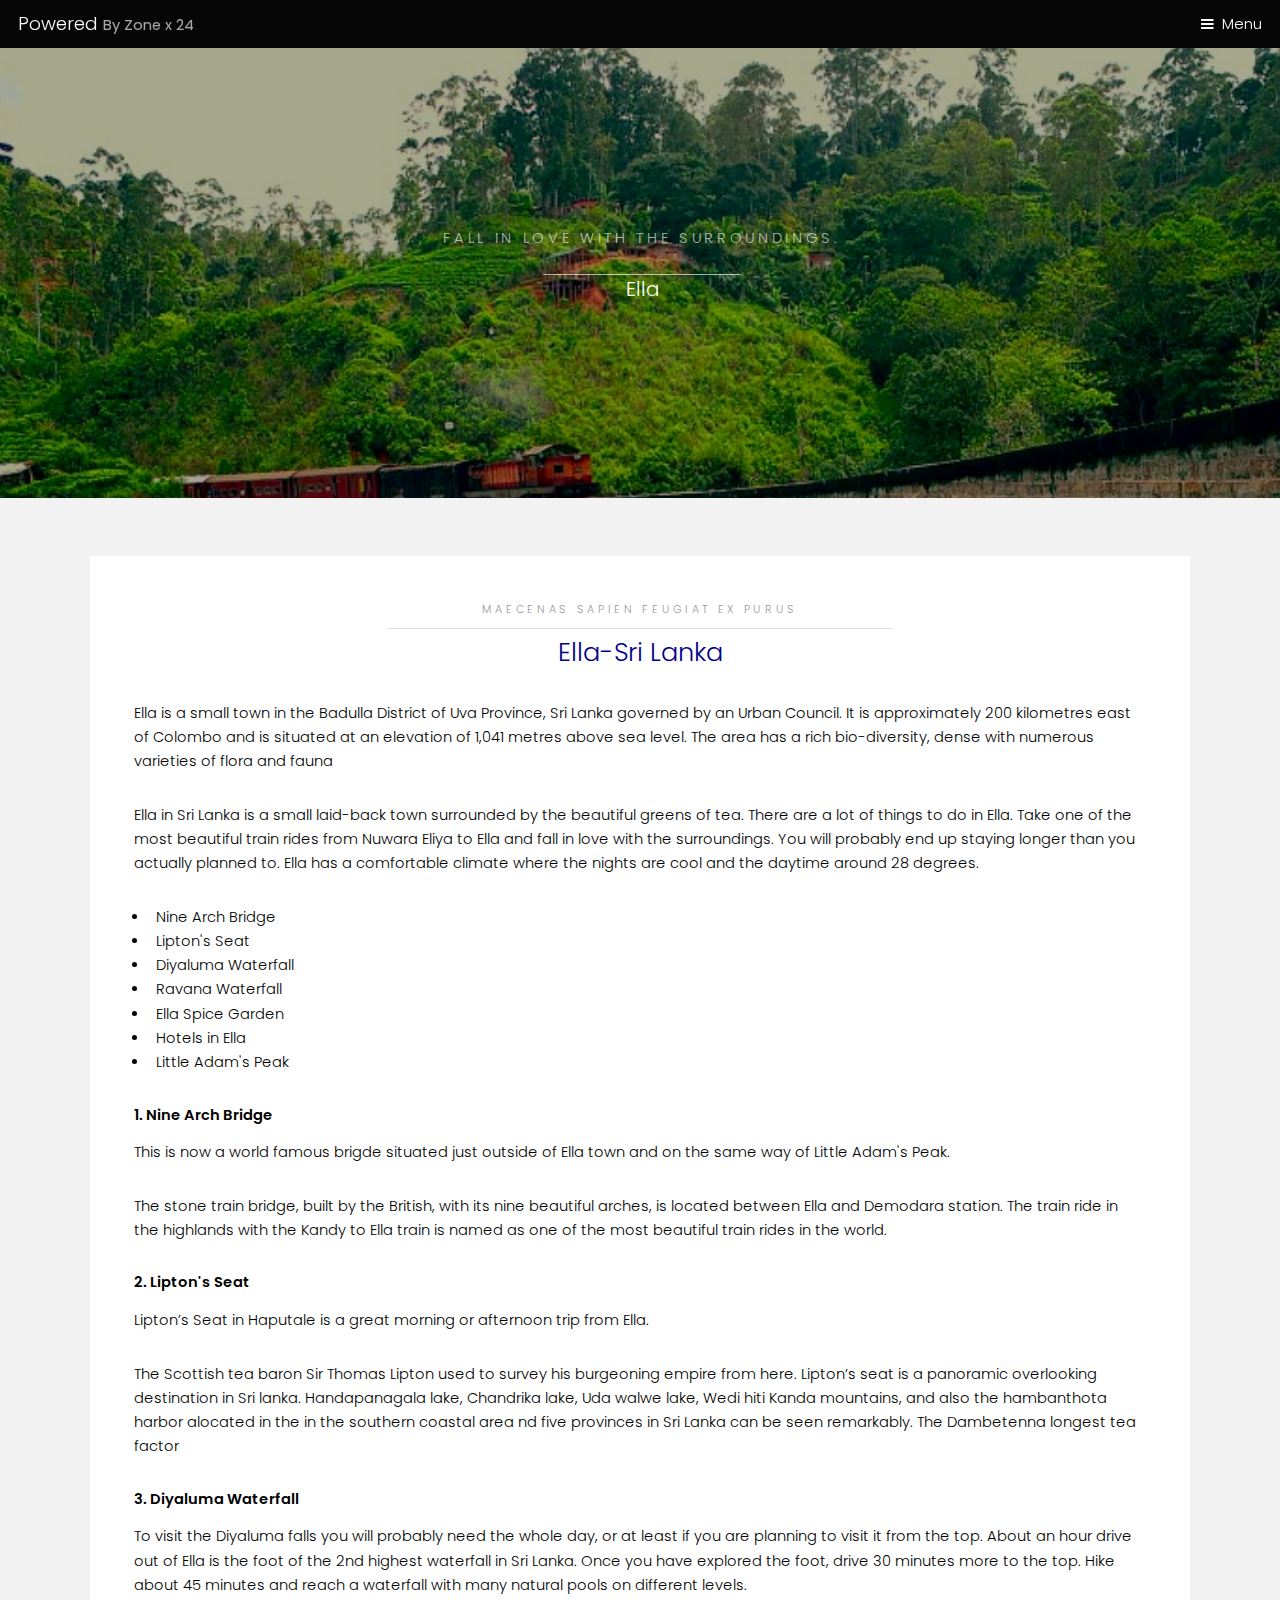
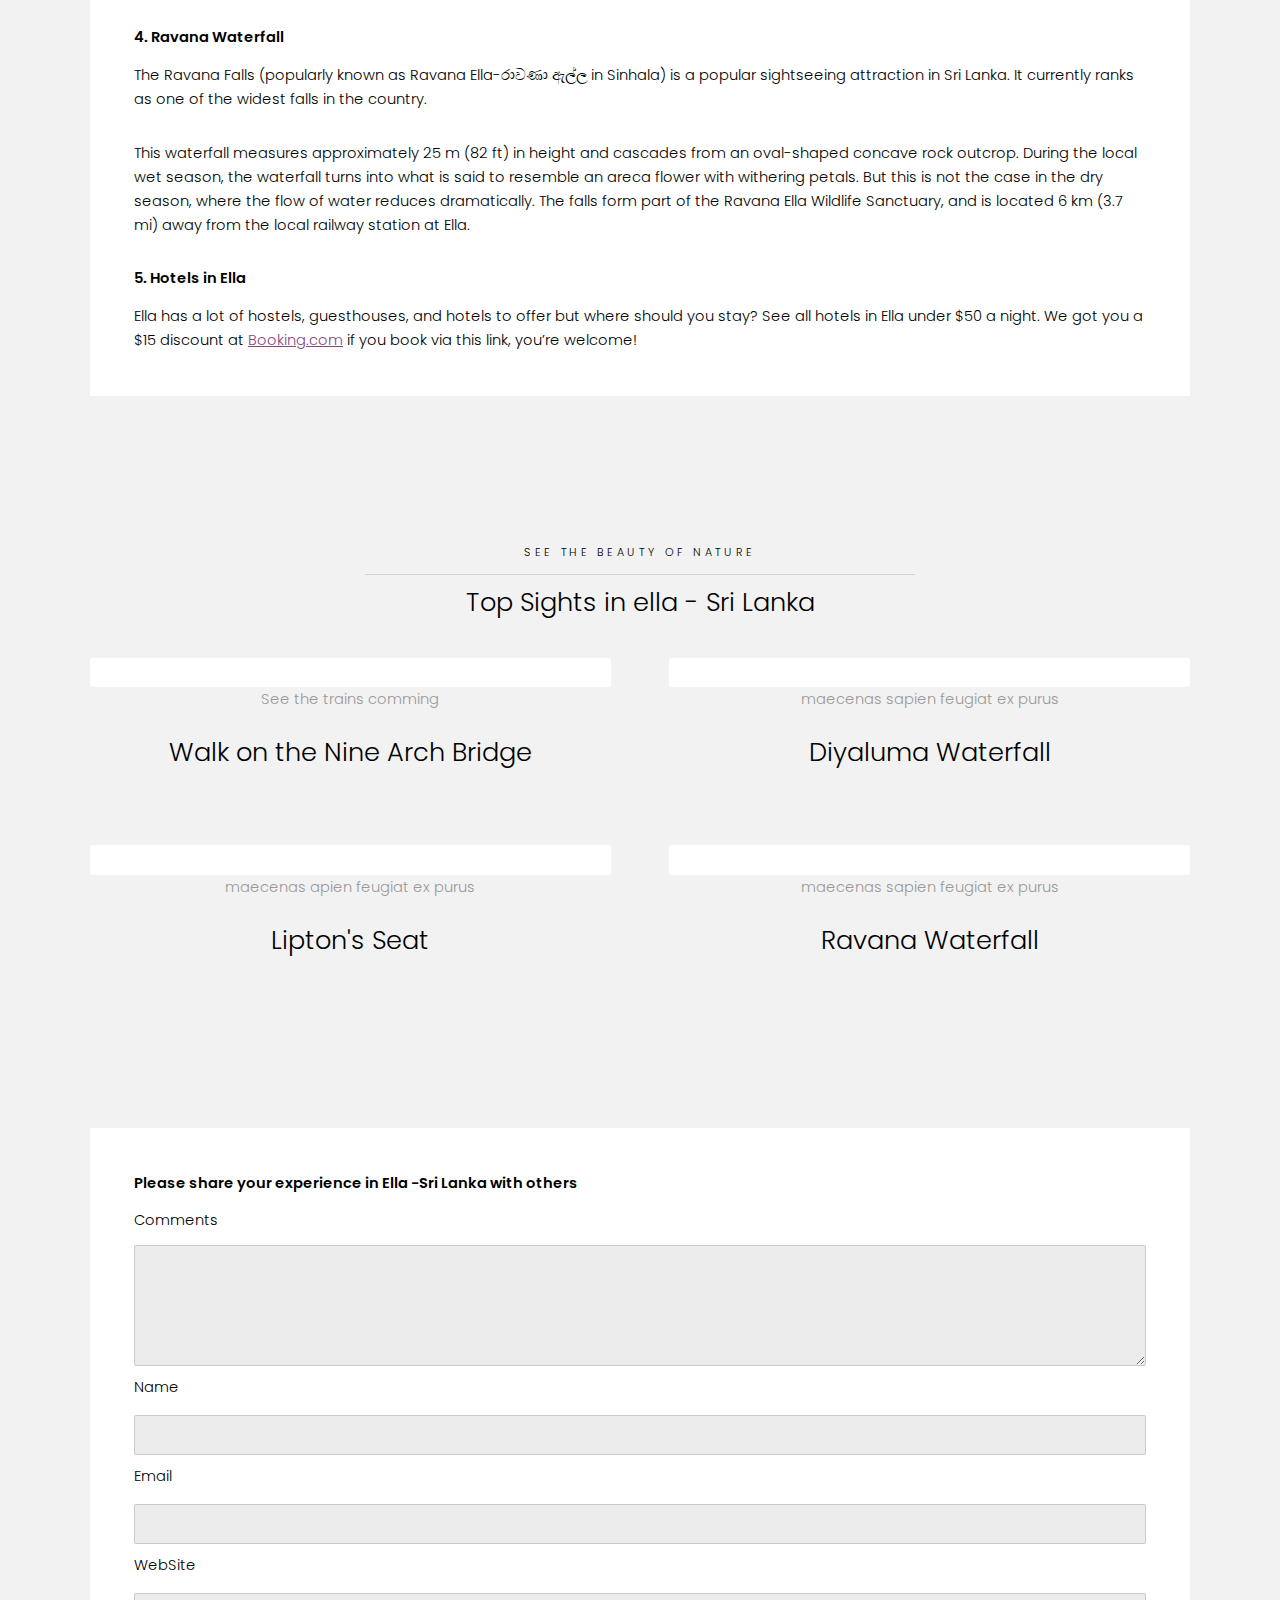
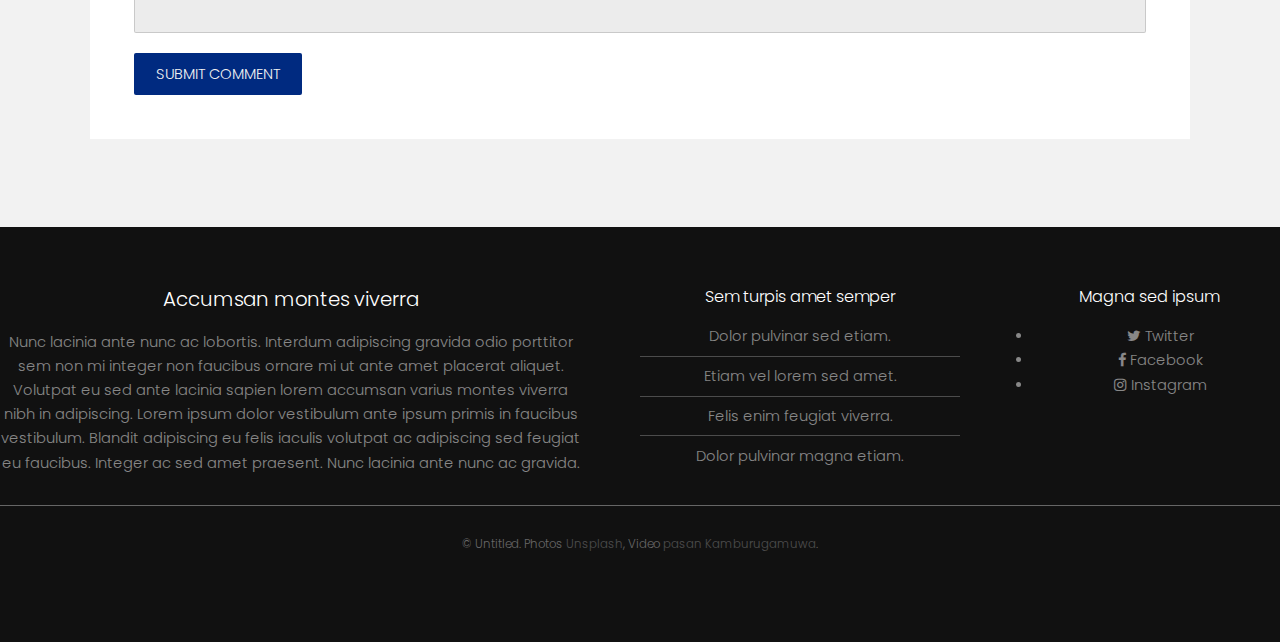
==== commit 830cc5d8: "changes to the file" ====
--- a/ellaSriLanka.html
+++ b/ellaSriLanka.html
@@ -147,12 +147,17 @@
 			<div class="inner">
 				<div class="box">
 					<div class="content">
-						<h1 style="alignment: center">Please share your experience in Ella -Sri Lanka with others</h1>
+						<h1 style="alignment: center"><b>Please share your experience in Ella -Sri Lanka with others</b></h1>
 						<h1>Comments</h1>
 						<textarea rows="4" cols="50"></textarea>
-						<h1 style="padding-top: 10px">Name</h1>
+						<h1 style="padding-top: 10px; padding-bottom: 2px;">Name</h1>
 						<input type="text" id="text1">
+						<h1 style="padding-top: 10px; padding-bottom: 2px;">Email</h1>
 						<input type="text" id="email">
+						<h1 style="padding-top: 10px; padding-bottom: 2px;">WebSite</h1>
+						<input type="text" id="website">
+						<input style="background-color: #002a80; alignment: center; margin-top: 20px; " type ="button" id = "button1" value="SUBMIT COMMENT"/>
+
 					</div>
 
 				</div>
